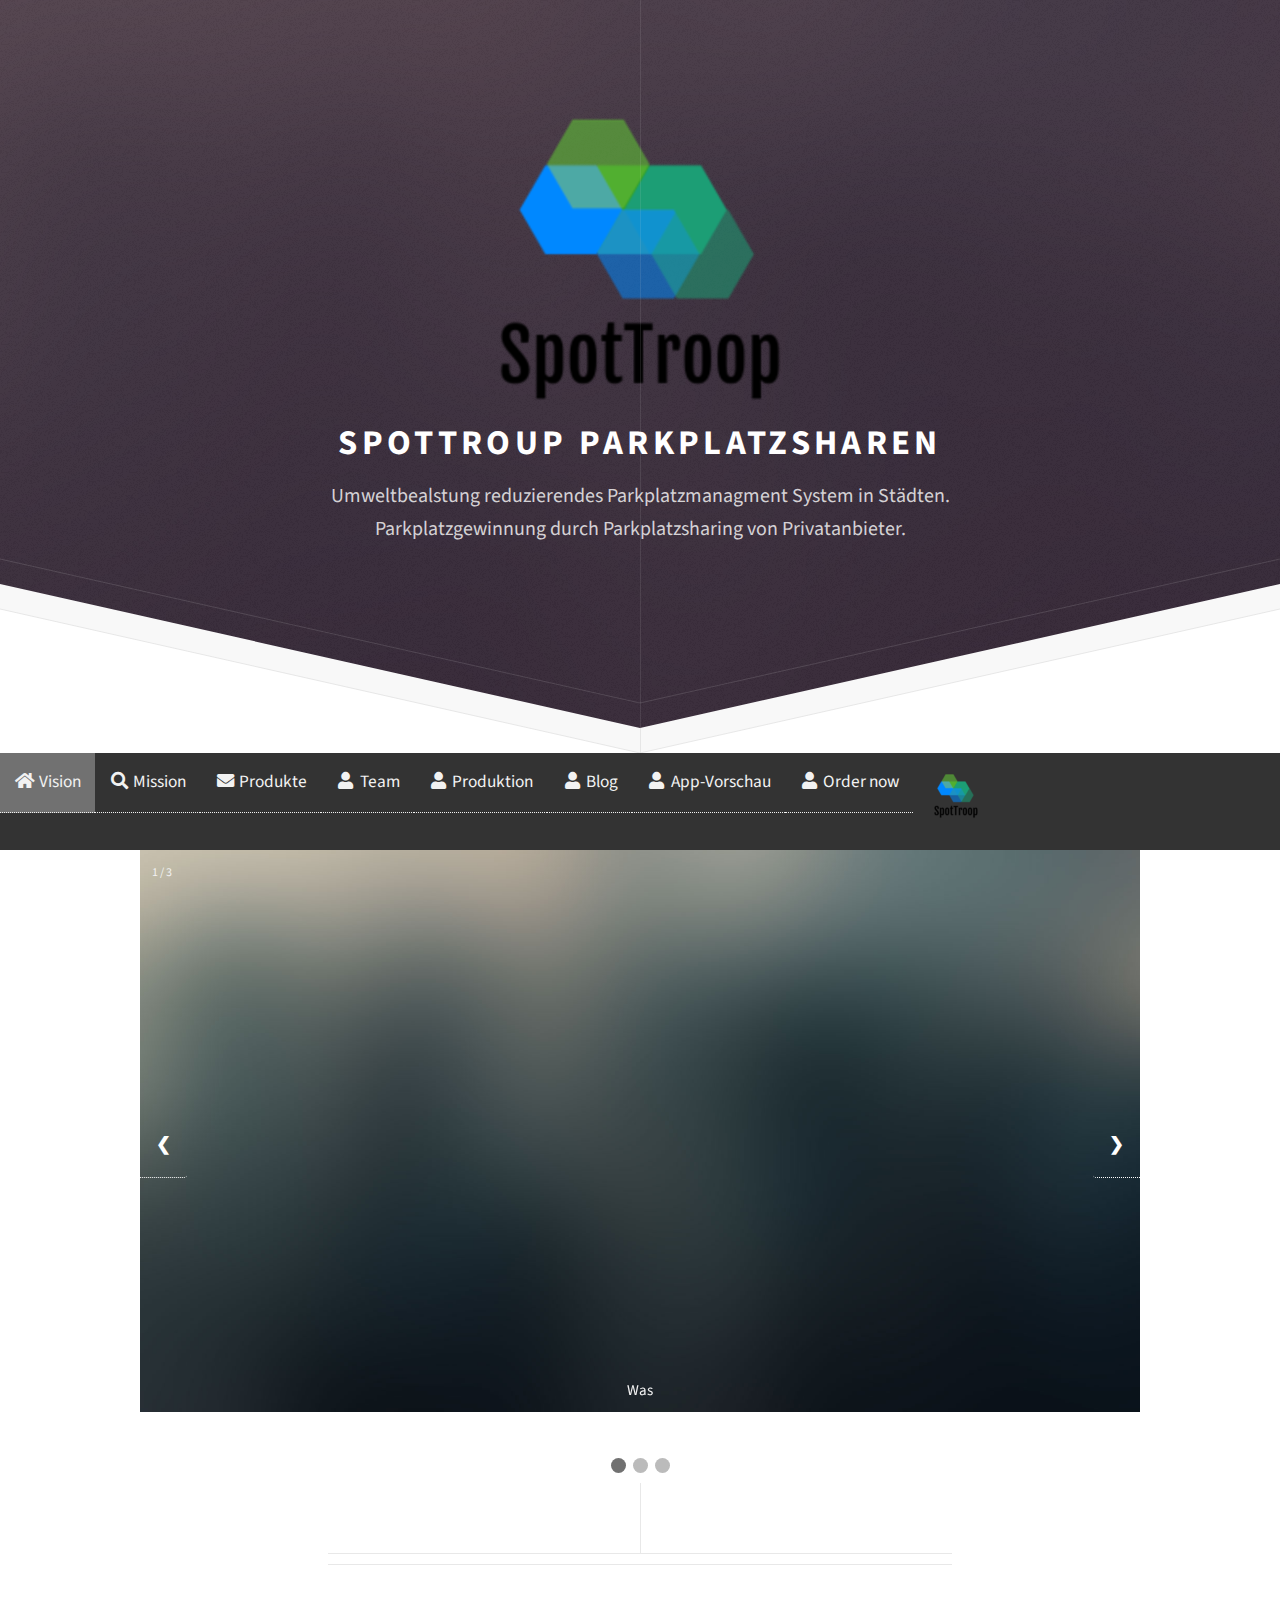
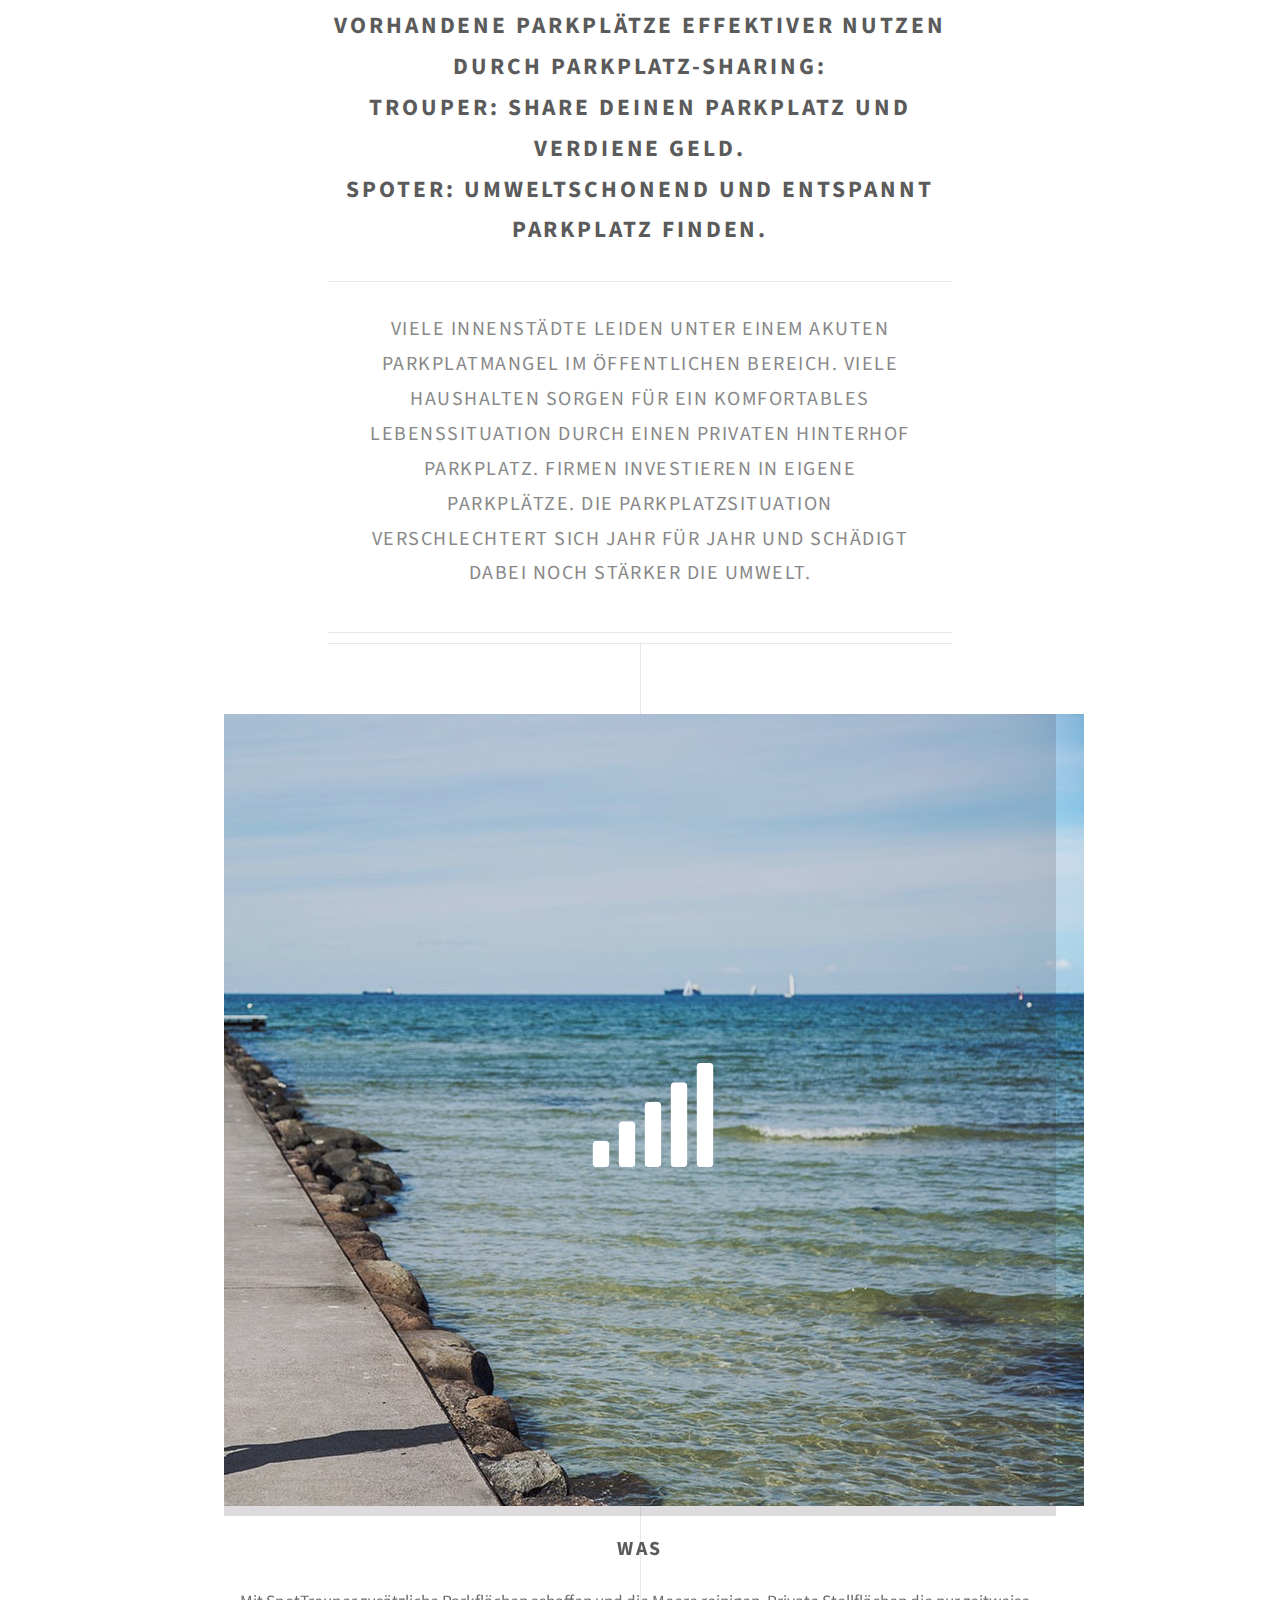
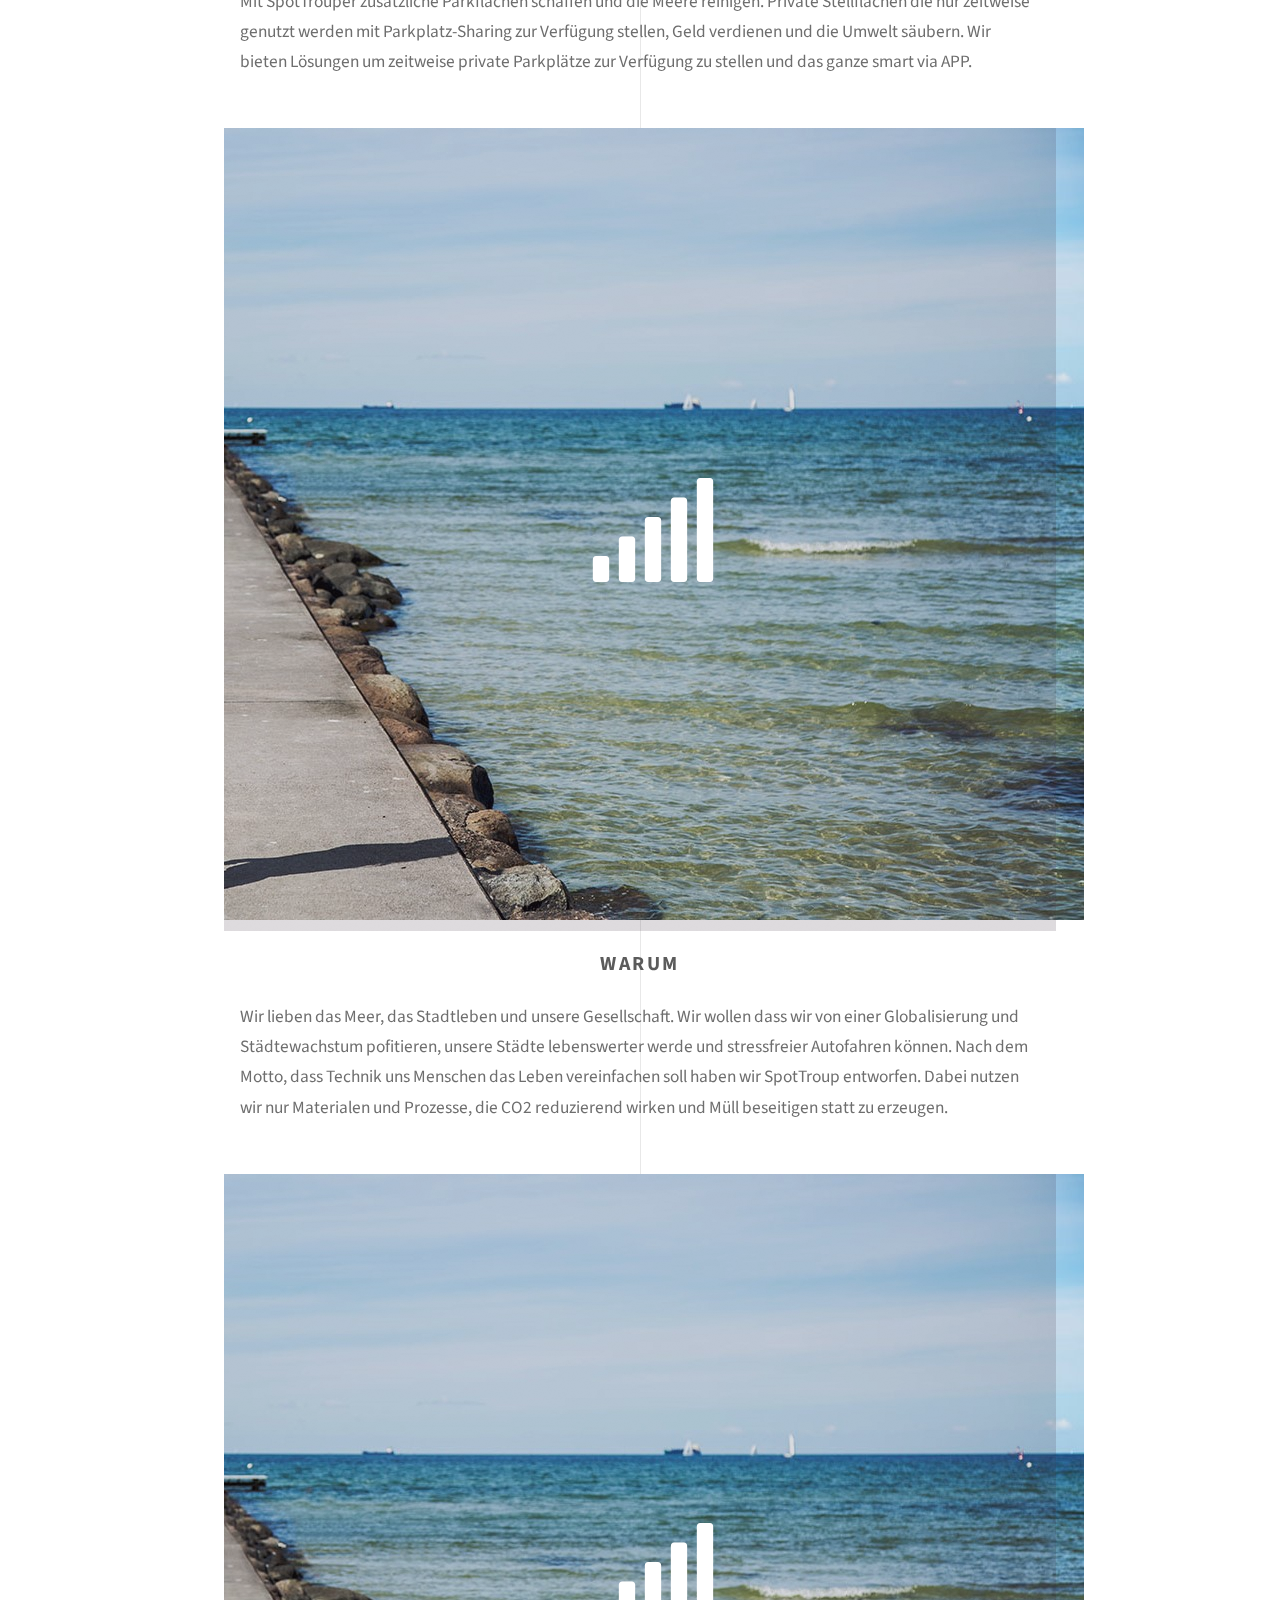
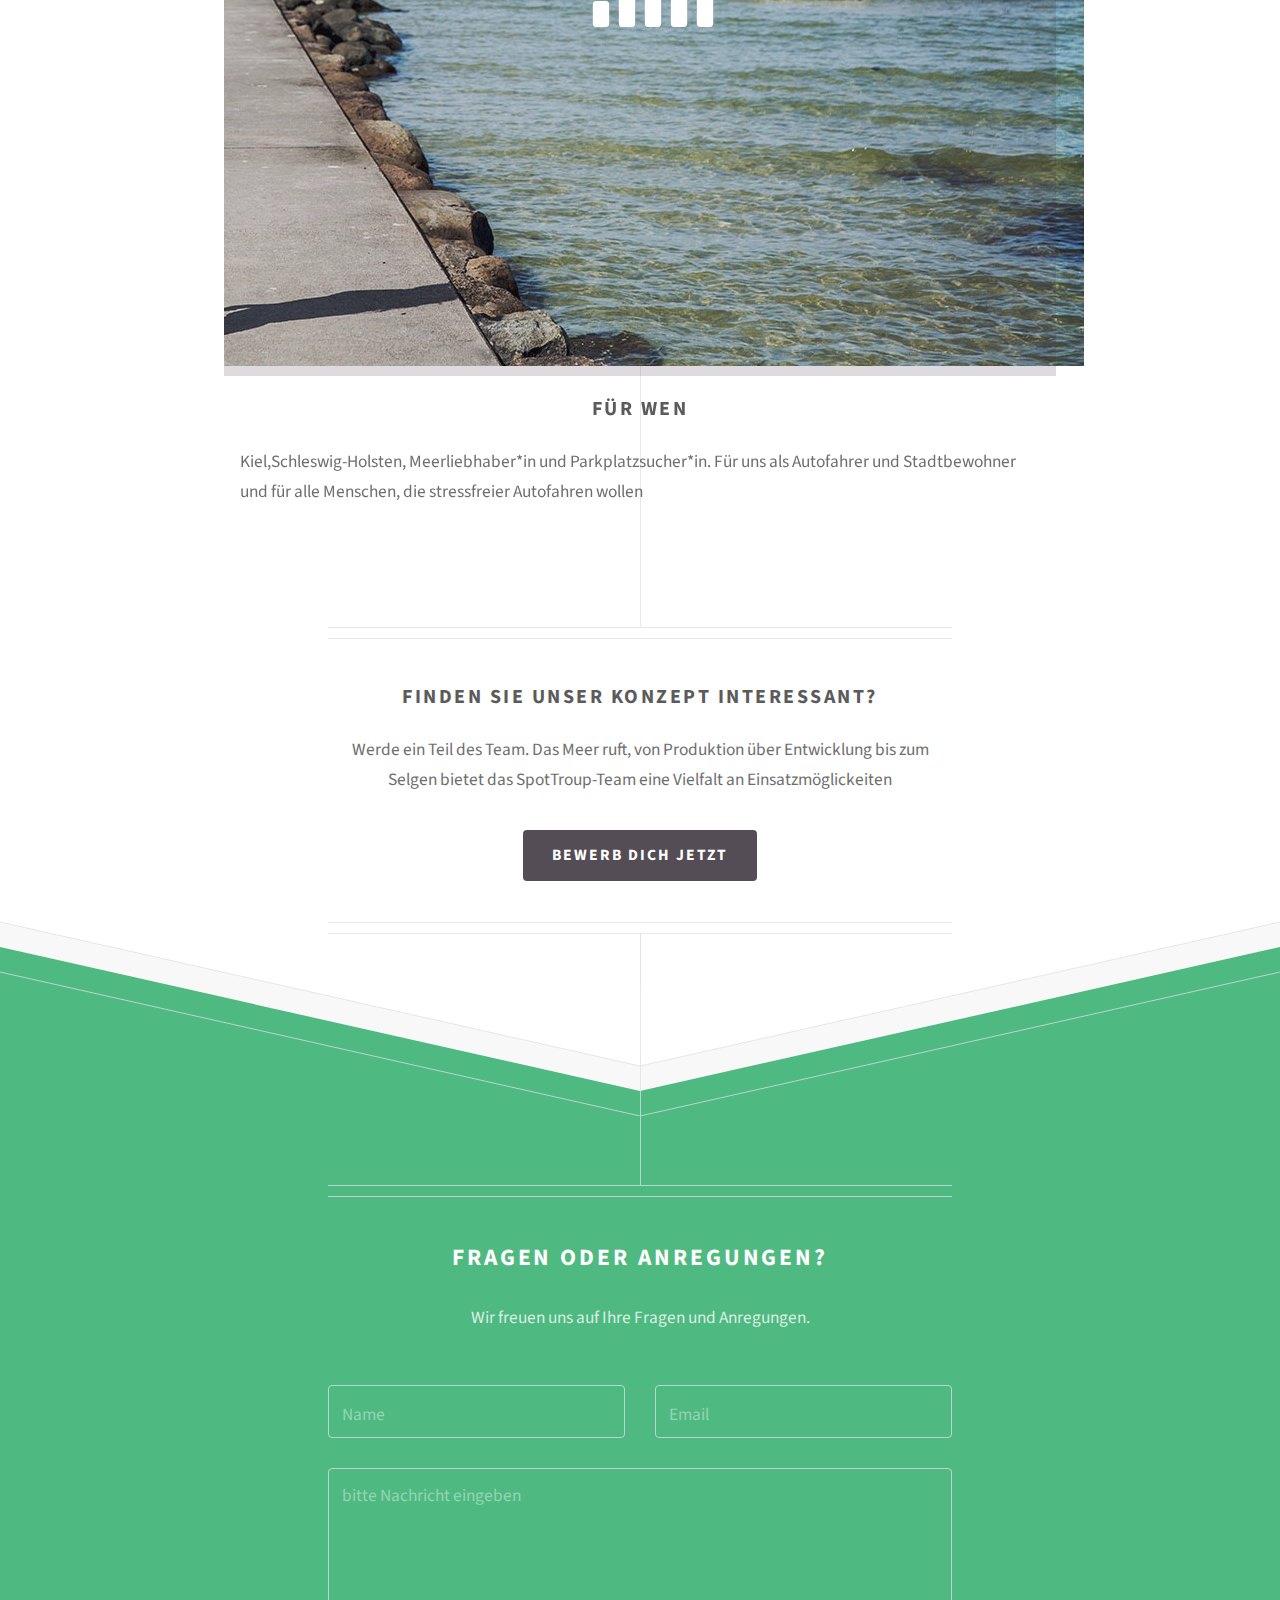
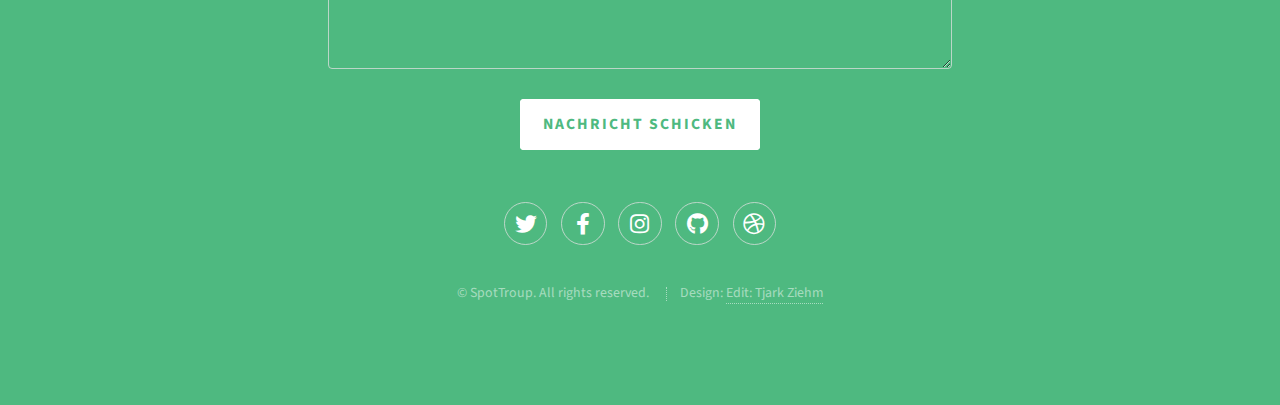
==== index.html @ ae3ee33a "upload" ====
<!doctype html>
<html>

<head>
	<title>SpotTroop</title>
	<meta name="author" content="Tjark Ziehm" />
	<meta name="description" content="Aufgabe Labor" />
	<meta http-equiv="Content-Type" content="text/html; charset=utf-8" />
	<meta name="viewport" content="width=device-width, initial-scale=1, user-scalable=no" />
	<meta http-equiv="X-UA-Compatible" content="ie=edge" />
	<meta name="apple-mobile-web-app-capable" content="yes" />
	<meta name="apple-mobile-web-app-status-bar-style" content="black-translucent" />
	<meta name="apple-mobile-web-app-title" content="Tjark Ziehm" />
	<meta name="theme-color" content="#1c9e75" />
	<link rel="apple-touch-icon" href="/assets/icons/apple-icon-57x57.png" />
	<link rel="apple-touch-icon" href="/assets/icons/apple-icon-60x60.png" />
	<link rel="apple-touch-icon" href="/assets/icons/apple-icon-72x72.png" />
	<link rel="apple-touch-icon" href="/assets/icons/apple-icon-76x76.png" />
	<link rel="apple-touch-icon" href="/assets/icons/apple-icon-114x114.png" />
	<link rel="apple-touch-icon" href="/assets/icons/apple-icon-120x120.png" />
	<link rel="apple-touch-icon" href="/assets/icons/apple-icon-144x144.png" />
	<link rel="apple-touch-icon" href="/assets/icons/apple-icon-152x152.png" />
	<link rel="apple-touch-icon" href="/assets/icons/apple-icon-180x180.png" />
	<link rel="icon" type="image/png" href="/assets/icons/android-icon-192x192.png" />
	<link rel="icon" type="image/png" href="/assets/icons/favicon-32x32.png" />
	<link rel="icon" type="image/png" href="/assets/icons/favicon-96x96.png" />
	<link rel="icon" type="image/png" href="/assets/icons/favicon-16x16.png" />
	<link rel="manifest" href="manifest.json" />
	<link rel="stylesheet" href="/assets/css/main.css" />
	<link rel="stylesheet" href="/assets/css/id.css" />
	<link rel="stylesheet" href="/assets/css/navbar.css" />
	<link rel="stylesheet" href="/assets/css/slideshow.css" />
	<script src="https://unpkg.com/feather-icons" rel="stylesheet" type="text/css"></script>
</head>

<!--
	Directive by HTML5 UP
	html5up.net | @ajlkn
	Free for personal and commercial use under the CCA 3.0 license (html5up.net/license)
-->

<body class="is-preload">

	<!-- Header -->
	<div id="header">
		<span><img src="../assets/icons/ms-icon-310x310.png" alt="SpotTroup Logo" style="vertical-align:bottom" /></span>
		<h1>SpotTroup ParkplatzSharen</h1>
		<p>Umweltbealstung reduzierendes Parkplatzmanagment System in Städten.
			<br />
			Parkplatzgewinnung durch Parkplatzsharing von Privatanbieter.</p>
	</div>

	<!-- Load an icon library -->

	<!-- Menu -->
	<div id="navbar">
		<!-- As a link -->
		<b-navbar variant="faded" type="light">
			<b-navbar-brand href="#"><img id="navbarIcon" src="../assets/icons/android-icon-48x48.png"></b-navbar-brand>
		</b-navbar>
		<a class="active" href="index.html"><i class="fa fa-fw fa-home"></i> Vision</a>
		<a href="/pages/mission.html"><i class="fa fa-fw fa-search"></i> Mission</a>
		<a href="/pages/products.html"><i class="fa fa-fw fa-envelope"></i> Produkte</a>
		<a href="/pages/team.html"><i class="fa fa-fw fa-user"></i> Team</a>
		<a href="/pages/production.html"><i class="fa fa-fw fa-user"></i> Produktion</a>
		<a href="blog.html"><i class="fa fa-fw fa-user"></i> Blog</a>
		<a href="/pages/appPreview.html"><i class="fa fa-fw fa-user"></i> App-Vorschau</a>
		<a href="/pages/shop.html"><i class="fa fa-fw fa-user"></i> Order now</a>
	</div>


	<!-- Slideshow container -->
	<div class="slideshow-container">

		<!-- Full-width images with number and caption text -->
		<div class="mySlides fade">
			<div class="numbertext">1 / 3</div>
			<img src="/images/header.jpg" style="width:100%">
			<div class="text">Was</div>
		</div>

		<div class="mySlides fade">
			<div class="numbertext">2 / 3</div>
			<img src="/images/header2.PNG" style="width:100%">
			<div class="text">Warum</div>
		</div>

		<div class="mySlides fade">
			<div class="numbertext">3 / 3</div>
			<img src="/images/header3.PNG" style="width:100%">
			<div class="text">Für wen</div>
		</div>

		<!-- Next and previous buttons -->
		<a class="prev" onclick="plusSlides(-1)">&#10094;</a>
		<a class="next" onclick="plusSlides(1)">&#10095;</a>
	</div>
	<br>

	<!-- The dots/circles -->
	<div style="text-align:center">
		<span class="dot" onclick="currentSlide(1)"></span>
		<span class="dot" onclick="currentSlide(2)"></span>
		<span class="dot" onclick="currentSlide(3)"></span>
	</div>
	<!-- Main -->
	<div id="main">

		<header class="major container medium">
			<h2>Vorhandene Parkplätze effektiver nutzen durch Parkplatz-Sharing:
				<br />
				Trouper: Share deinen Parkplatz und verdiene Geld.
				<br />
				Spoter: Umweltschonend und entspannt Parkplatz finden.</h2>
			<p>Viele Innenstädte leiden unter einem akuten Parkplatmangel im öffentlichen Bereich.
				Viele Haushalten sorgen für ein komfortables Lebenssituation durch einen Privaten Hinterhof Parkplatz. Firmen
				investieren in eigene Parkplätze.
				Die Parkplatzsituation verschlechtert sich Jahr für Jahr und schädigt dabei noch stärker die Umwelt.
			</p>
			<!--
					<p>Tellus erat mauris ipsum fermentum<br />
					etiam vivamus nunc nibh morbi.</p>
					-->
		</header>

		<div class="box alt container">
			<section class="">

				<!-- 1st Section, Full Width Image -->
				<section class="">
					<a href="" class="image icon solid fa-signal"><img src="images/strand.jpg" alt="" /></a>
				</section>
				<div class="content">
					<h3>Was</h3>
					<p>Mit SpotTrouper zusätzliche Parkflächen schaffen und die Meere reinigen.
						Private Stellflächen die nur zeitweise genutzt werden mit Parkplatz-Sharing zur Verfügung stellen, Geld
						verdienen und die Umwelt säubern.
						Wir bieten Lösungen um zeitweise private Parkplätze zur Verfügung zu stellen und das ganze smart via APP.
					</p>
				</div>
			</section>

			<section class="">
				<!-- 1st Section, Full Width Image -->
				<section class="">
					<a href="" class="image icon solid fa-signal"><img src="images/strand.jpg" alt="" /></a>
				</section>
				<div class="content">
					<h3>Warum</h3>
					<p>Wir lieben das Meer, das Stadtleben und unsere Gesellschaft. Wir wollen dass wir von einer Globalisierung
						und Städtewachstum pofitieren, unsere Städte lebenswerter werde und stressfreier Autofahren können.
						Nach dem Motto, dass Technik uns Menschen das Leben vereinfachen soll haben wir SpotTroup entworfen. Dabei
						nutzen wir nur Materialen und Prozesse, die CO2 reduzierend wirken und Müll beseitigen statt zu erzeugen.
					</p>
				</div>
			</section>

			<section class="">
				<!-- 1st Section, Full Width Image -->
				<section class="">
					<a href="" class="image icon solid fa-signal"><img src="images/strand.jpg" alt="" /></a>
				</section>

				<div class="content">
					<h3>Für wen</h3>
					<p>Kiel,Schleswig-Holsten, Meerliebhaber*in und Parkplatzsucher*in.
						Für uns als Autofahrer und Stadtbewohner und für alle Menschen, die stressfreier Autofahren wollen
					</p>
				</div>
			</section>
		</div>




		<footer class="major container medium">
			<h3>Finden Sie unser Konzept interessant?</h3>
			<p>Werde ein Teil des Team. Das Meer ruft, von Produktion über Entwicklung bis zum Selgen bietet das SpotTroup-Team eine Vielfalt an Einsatzmöglickeiten</p>
			<ul class="actions special">
				<li><a href="#" class="button">Bewerb dich jetzt</a></li>
			</ul>
		</footer>

	</div>

	<!-- Footer -->
	<div id="footer">
		<div class="container medium">

			<header class="major last">
				<h2>Fragen oder Anregungen?</h2>
			</header>

			<p>Wir freuen uns auf Ihre Fragen und Anregungen.</p>

			<form method="post" action="#">
				<div class="row">
					<div class="col-6 col-12-mobilep">
						<input type="text" name="name" placeholder="Name" />
					</div>
					<div class="col-6 col-12-mobilep">
						<input type="email" name="email" placeholder="Email" />
					</div>
					<div class="col-12">
						<textarea name="message" placeholder="bitte Nachricht eingeben" rows="6"></textarea>
					</div>
					<div class="col-12">
						<ul class="actions special">
							<li><input type="submit" value="Nachricht schicken" /></li>
						</ul>
					</div>
				</div>
			</form>

			<ul class="icons">
				<li><a href="#" class="icon brands fa-twitter"><span class="label">Twitter</span></a></li>
				<li><a href="#" class="icon brands fa-facebook-f"><span class="label">Facebook</span></a></li>
				<li><a href="#" class="icon brands fa-instagram"><span class="label">Instagram</span></a></li>
				<li><a href="#" class="icon brands fa-github"><span class="label">Github</span></a></li>
				<li><a href="#" class="icon brands fa-dribbble"><span class="label">Dribbble</span></a></li>
			</ul>

			<ul class="copyright">
				<li>&copy; SpotTroup. All rights reserved.</li>
				<li>Design: <a href="http://html5up.net">Edit: Tjark Ziehm</a></li>
			</ul>

		</div>
	</div>

	<!-- Scripts -->
	<script src="assets/js/jquery.min.js"></script>
	<script src="assets/js/browser.min.js"></script>
	<script src="assets/js/breakpoints.min.js"></script>
	<script src="assets/js/util.js"></script>
	<script src="assets/js/main.js"></script>
	<script src="assets/js/navbar.js"></script>
	<script src="assets/js/slideshow.js"></script>


</body>

</html>
---- assets/css/main.css ----
@import url("fontawesome-all.min.css");
@import url("https://fonts.googleapis.com/css?family=Source+Sans+Pro:300,300italic,400,400italic,600,600italic,700,700italic");

/*
	Directive by HTML5 UP
	html5up.net | @ajlkn
	Free for personal and commercial use under the CCA 3.0 license (html5up.net/license)
*/

html, body, div, span, applet, object,
iframe, h1, h2, h3, h4, h5, h6, p, blockquote,
pre, a, abbr, acronym, address, big, cite,
code, del, dfn, em, img, ins, kbd, q, s, samp,
small, strike, strong, sub, sup, tt, var, b,
u, i, center, dl, dt, dd, ol, ul, li, fieldset,
form, label, legend, table, caption, tbody,
tfoot, thead, tr, th, td, article, aside,
canvas, details, embed, figure, figcaption,
footer, header, hgroup, menu, nav, output, ruby,
section, summary, time, mark, audio, video {
	margin: 0;
	padding: 0;
	border: 0;
	font-size: 100%;
	font: inherit;
	vertical-align: baseline;}

article, aside, details, figcaption, figure,
footer, header, hgroup, menu, nav, section {
	display: block;}

body {
	line-height: 1;
}

ol, ul {
	list-style: none;
}

blockquote, q {
	quotes: none;
}

	blockquote:before, blockquote:after, q:before, q:after {
		content: '';
		content: none;
	}

table {
	border-collapse: collapse;
	border-spacing: 0;
}

body {
	-webkit-text-size-adjust: none;
}

mark {
	background-color: transparent;
	color: inherit;
}

input::-moz-focus-inner {
	border: 0;
	padding: 0;
}

input, select, textarea {
	-moz-appearance: none;
	-webkit-appearance: none;
	-ms-appearance: none;
	appearance: none;
}

/* Basic */

	html {
		box-sizing: border-box;
	}

	*, *:before, *:after {
		box-sizing: inherit;
	}

	html, body {
		height: 100%;
	}

	body {
		background: #ffffff;
	}

		body.is-preload *, body.is-preload *:before, body.is-preload *:after {
			-moz-animation: none !important;
			-webkit-animation: none !important;
			-ms-animation: none !important;
			animation: none !important;
			-moz-transition: none !important;
			-webkit-transition: none !important;
			-ms-transition: none !important;
			transition: none !important;
		}

	body, input, select, textarea {
		color: #6e6e6e;
		font-family: 'Source Sans Pro', sans-serif;
		font-size: 16pt;
		font-weight: 400;
		line-height: 1.75em;
	}

	a {
		-moz-transition: color 0.2s ease-in-out, border-bottom-color 0.2s ease-in-out;
		-webkit-transition: color 0.2s ease-in-out, border-bottom-color 0.2s ease-in-out;
		-ms-transition: color 0.2s ease-in-out, border-bottom-color 0.2s ease-in-out;
		transition: color 0.2s ease-in-out, border-bottom-color 0.2s ease-in-out;
		border-bottom: dotted 1px;
		color: #4eb980;
		text-decoration: none;
	}

		a:hover {
			border-bottom-color: transparent;
		}

	strong, b {
		font-weight: 600;
		color: #5b5b5b;
	}

	em, i {
		font-style: italic;
	}

	p, ul, ol, dl, table, blockquote, form {
		margin: 0 0 2em 0;
	}

	h1, h2, h3, h4, h5, h6 {
		color: #5b5b5b;
		font-weight: 700;
		letter-spacing: 0.125em;
		line-height: 1.75em;
		margin-bottom: 1em;
		text-transform: uppercase;
		text-align: center;
	}

		h1 a, h2 a, h3 a, h4 a, h5 a, h6 a {
			color: inherit;
			text-decoration: none;
		}

	h2 {
		font-size: 1.75em;
	}

	h3 {
		font-size: 1.5em;
	}

	sub {
		font-size: 0.8em;
		position: relative;
		top: 0.5em;
	}

	sup {
		font-size: 0.8em;
		position: relative;
		top: -0.5em;
	}

	hr {
		border: 0;
		border-top: solid 1px rgba(224, 224, 224, 0.75);
		margin-bottom: 1.5em;
		padding: 1.2em;;
	}

	blockquote {
		border-left: solid 0.5em rgba(224, 224, 224, 0.75);
		font-style: italic;
		padding: 1em 0 1em 2em;
	}

/* Container */

.blogSubHeader {
	text-align: justify;
	margin: 20px;
	padding: 20px;
	-ms-flex-align: center;
}

.team {
	color: #474148;
	font-style: normal;
	text-decoration-color: #474148;
}
	.selfPresentation {
		margin: 1.0em;
		padding: 1.0em;
	}
	.container {
		margin: 0 auto;
		max-width: 100%;
		width: 51em;
	}

		.container.medium {
			width: 38.25em;
		}

		@media screen and (max-width: 1280px) {

			.container {
				width: 48em;
			}

				.container.medium {
					width: 36em;
				}

		}

		@media screen and (max-width: 980px) {

			.container {
				width: 95%;
			}

				.container.medium {
					width: 71.25%;
				}

		}

		@media screen and (max-width: 840px) {

			.container {
				width: 95% !important;
			}

		}

		@media screen and (max-width: 736px) {

			.container {
				width: 90% !important;
			}

		}

		@media screen and (max-width: 480px) {

			.container {
				width: 100% !important;
			}

		}

/* Row */

	.row {
		display: flex;
		flex-wrap: wrap;
		box-sizing: border-box;
		align-items: stretch;
	}

		.row > * {
			box-sizing: border-box;
		}

		.row.gtr-uniform > * > :last-child {
			margin-bottom: 0;
		}

		.row.aln-left {
			justify-content: flex-start;
		}

		.row.aln-center {
			justify-content: center;
		}

		.row.aln-right {
			justify-content: flex-end;
		}

		.row.aln-top {
			align-items: flex-start;
		}

		.row.aln-middle {
			align-items: center;
		}

		.row.aln-bottom {
			align-items: flex-end;
		}

		.row > .imp {
			order: -1;
		}

		.row > .col-1 {
			width: 8.33333%;
		}

		.row > .off-1 {
			margin-left: 8.33333%;
		}

		.row > .col-2 {
			width: 16.66667%;
		}

		.row > .off-2 {
			margin-left: 16.66667%;
		}

		.row > .col-3 {
			width: 25%;
		}

		.row > .off-3 {
			margin-left: 25%;
		}

		.row > .col-4 {
			width: 33.33333%;
		}

		.row > .off-4 {
			margin-left: 33.33333%;
		}

		.row > .col-5 {
			width: 41.66667%;
		}

		.row > .off-5 {
			margin-left: 41.66667%;
		}

		.row > .col-6 {
			width: 50%;
		}

		.row > .off-6 {
			margin-left: 50%;
		}

		.row > .col-7 {
			width: 58.33333%;
		}

		.row > .off-7 {
			margin-left: 58.33333%;
		}

		.row > .col-8 {
			width: 66.66667%;
		}

		.row > .off-8 {
			margin-left: 66.66667%;
		}

		.row > .col-9 {
			width: 75%;
		}

		.row > .off-9 {
			margin-left: 75%;
		}

		.row > .col-10 {
			width: 83.33333%;
		}

		.row > .off-10 {
			margin-left: 83.33333%;
		}

		.row > .col-11 {
			width: 91.66667%;
		}

		.row > .off-11 {
			margin-left: 91.66667%;
		}

		.row > .col-12 {
			width: 100%;
		}

		.row > .off-12 {
			margin-left: 100%;
		}

		.row.gtr-0 {
			margin-top: 0px;
			margin-left: 0px;
		}

			.row.gtr-0 > * {
				padding: 0px 0 0 0px;
			}

			.row.gtr-0.gtr-uniform {
				margin-top: 0px;
			}

				.row.gtr-0.gtr-uniform > * {
					padding-top: 0px;
				}

		.row.gtr-25 {
			margin-top: -7.5px;
			margin-left: -7.5px;
		}

			.row.gtr-25 > * {
				padding: 7.5px 0 0 7.5px;
			}

			.row.gtr-25.gtr-uniform {
				margin-top: -7.5px;
			}

				.row.gtr-25.gtr-uniform > * {
					padding-top: 7.5px;
				}

		.row.gtr-50 {
			margin-top: -15px;
			margin-left: -15px;
		}

			.row.gtr-50 > * {
				padding: 15px 0 0 15px;
			}

			.row.gtr-50.gtr-uniform {
				margin-top: -15px;
			}

				.row.gtr-50.gtr-uniform > * {
					padding-top: 15px;
				}

		.row {
			margin-top: -30px;
			margin-left: -30px;
		}

			.row > * {
				padding: 30px 0 0 30px;
			}

			.row.gtr-uniform {
				margin-top: -30px;
			}

				.row.gtr-uniform > * {
					padding-top: 30px;
				}

		.row.gtr-150 {
			margin-top: -45px;
			margin-left: -45px;
		}

			.row.gtr-150 > * {
				padding: 45px 0 0 45px;
			}

			.row.gtr-150.gtr-uniform {
				margin-top: -45px;
			}

				.row.gtr-150.gtr-uniform > * {
					padding-top: 45px;
				}

		.row.gtr-200 {
			margin-top: -60px;
			margin-left: -60px;
		}

			.row.gtr-200 > * {
				padding: 60px 0 0 60px;
			}

			.row.gtr-200.gtr-uniform {
				margin-top: -60px;
			}

				.row.gtr-200.gtr-uniform > * {
					padding-top: 60px;
				}

		@media screen and (max-width: 1680px) {

			.row {
				display: flex;
				flex-wrap: wrap;
				box-sizing: border-box;
				align-items: stretch;
			}

				.row > * {
					box-sizing: border-box;
				}

				.row.gtr-uniform > * > :last-child {
					margin-bottom: 0;
				}

				.row.aln-left {
					justify-content: flex-start;
				}

				.row.aln-center {
					justify-content: center;
				}

				.row.aln-right {
					justify-content: flex-end;
				}

				.row.aln-top {
					align-items: flex-start;
				}

				.row.aln-middle {
					align-items: center;
				}

				.row.aln-bottom {
					align-items: flex-end;
				}

				.row > .imp-wide {
					order: -1;
				}

				.row > .col-1-wide {
					width: 8.33333%;
				}

				.row > .off-1-wide {
					margin-left: 8.33333%;
				}

				.row > .col-2-wide {
					width: 16.66667%;
				}

				.row > .off-2-wide {
					margin-left: 16.66667%;
				}

				.row > .col-3-wide {
					width: 25%;
				}

				.row > .off-3-wide {
					margin-left: 25%;
				}

				.row > .col-4-wide {
					width: 33.33333%;
				}

				.row > .off-4-wide {
					margin-left: 33.33333%;
				}

				.row > .col-5-wide {
					width: 41.66667%;
				}

				.row > .off-5-wide {
					margin-left: 41.66667%;
				}

				.row > .col-6-wide {
					width: 50%;
				}

				.row > .off-6-wide {
					margin-left: 50%;
				}

				.row > .col-7-wide {
					width: 58.33333%;
				}

				.row > .off-7-wide {
					margin-left: 58.33333%;
				}

				.row > .col-8-wide {
					width: 66.66667%;
				}

				.row > .off-8-wide {
					margin-left: 66.66667%;
				}

				.row > .col-9-wide {
					width: 75%;
				}

				.row > .off-9-wide {
					margin-left: 75%;
				}

				.row > .col-10-wide {
					width: 83.33333%;
				}

				.row > .off-10-wide {
					margin-left: 83.33333%;
				}

				.row > .col-11-wide {
					width: 91.66667%;
				}

				.row > .off-11-wide {
					margin-left: 91.66667%;
				}

				.row > .col-12-wide {
					width: 100%;
				}

				.row > .off-12-wide {
					margin-left: 100%;
				}

				.row.gtr-0 {
					margin-top: 0px;
					margin-left: 0px;
				}

					.row.gtr-0 > * {
						padding: 0px 0 0 0px;
					}

					.row.gtr-0.gtr-uniform {
						margin-top: 0px;
					}

						.row.gtr-0.gtr-uniform > * {
							padding-top: 0px;
						}

				.row.gtr-25 {
					margin-top: -7.5px;
					margin-left: -7.5px;
				}

					.row.gtr-25 > * {
						padding: 7.5px 0 0 7.5px;
					}

					.row.gtr-25.gtr-uniform {
						margin-top: -7.5px;
					}

						.row.gtr-25.gtr-uniform > * {
							padding-top: 7.5px;
						}

				.row.gtr-50 {
					margin-top: -15px;
					margin-left: -15px;
				}

					.row.gtr-50 > * {
						padding: 15px 0 0 15px;
					}

					.row.gtr-50.gtr-uniform {
						margin-top: -15px;
					}

						.row.gtr-50.gtr-uniform > * {
							padding-top: 15px;
						}

				.row {
					margin-top: -30px;
					margin-left: -30px;
				}

					.row > * {
						padding: 30px 0 0 30px;
					}

					.row.gtr-uniform {
						margin-top: -30px;
					}

						.row.gtr-uniform > * {
							padding-top: 30px;
						}

				.row.gtr-150 {
					margin-top: -45px;
					margin-left: -45px;
				}

					.row.gtr-150 > * {
						padding: 45px 0 0 45px;
					}

					.row.gtr-150.gtr-uniform {
						margin-top: -45px;
					}

						.row.gtr-150.gtr-uniform > * {
							padding-top: 45px;
						}

				.row.gtr-200 {
					margin-top: -60px;
					margin-left: -60px;
				}

					.row.gtr-200 > * {
						padding: 60px 0 0 60px;
					}

					.row.gtr-200.gtr-uniform {
						margin-top: -60px;
					}

						.row.gtr-200.gtr-uniform > * {
							padding-top: 60px;
						}

		}

		@media screen and (max-width: 1280px) {

			.row {
				display: flex;
				flex-wrap: wrap;
				box-sizing: border-box;
				align-items: stretch;
			}

				.row > * {
					box-sizing: border-box;
				}

				.row.gtr-uniform > * > :last-child {
					margin-bottom: 0;
				}

				.row.aln-left {
					justify-content: flex-start;
				}

				.row.aln-center {
					justify-content: center;
				}

				.row.aln-right {
					justify-content: flex-end;
				}

				.row.aln-top {
					align-items: flex-start;
				}

				.row.aln-middle {
					align-items: center;
				}

				.row.aln-bottom {
					align-items: flex-end;
				}

				.row > .imp-normal {
					order: -1;
				}

				.row > .col-1-normal {
					width: 8.33333%;
				}

				.row > .off-1-normal {
					margin-left: 8.33333%;
				}

				.row > .col-2-normal {
					width: 16.66667%;
				}

				.row > .off-2-normal {
					margin-left: 16.66667%;
				}

				.row > .col-3-normal {
					width: 25%;
				}

				.row > .off-3-normal {
					margin-left: 25%;
				}

				.row > .col-4-normal {
					width: 33.33333%;
				}

				.row > .off-4-normal {
					margin-left: 33.33333%;
				}

				.row > .col-5-normal {
					width: 41.66667%;
				}

				.row > .off-5-normal {
					margin-left: 41.66667%;
				}

				.row > .col-6-normal {
					width: 50%;
				}

				.row > .off-6-normal {
					margin-left: 50%;
				}

				.row > .col-7-normal {
					width: 58.33333%;
				}

				.row > .off-7-normal {
					margin-left: 58.33333%;
				}

				.row > .col-8-normal {
					width: 66.66667%;
				}

				.row > .off-8-normal {
					margin-left: 66.66667%;
				}

				.row > .col-9-normal {
					width: 75%;
				}

				.row > .off-9-normal {
					margin-left: 75%;
				}

				.row > .col-10-normal {
					width: 83.33333%;
				}

				.row > .off-10-normal {
					margin-left: 83.33333%;
				}

				.row > .col-11-normal {
					width: 91.66667%;
				}

				.row > .off-11-normal {
					margin-left: 91.66667%;
				}

				.row > .col-12-normal {
					width: 100%;
				}

				.row > .off-12-normal {
					margin-left: 100%;
				}

				.row.gtr-0 {
					margin-top: 0px;
					margin-left: 0px;
				}

					.row.gtr-0 > * {
						padding: 0px 0 0 0px;
					}

					.row.gtr-0.gtr-uniform {
						margin-top: 0px;
					}

						.row.gtr-0.gtr-uniform > * {
							padding-top: 0px;
						}

				.row.gtr-25 {
					margin-top: -7.5px;
					margin-left: -7.5px;
				}

					.row.gtr-25 > * {
						padding: 7.5px 0 0 7.5px;
					}

					.row.gtr-25.gtr-uniform {
						margin-top: -7.5px;
					}

						.row.gtr-25.gtr-uniform > * {
							padding-top: 7.5px;
						}

				.row.gtr-50 {
					margin-top: -15px;
					margin-left: -15px;
				}

					.row.gtr-50 > * {
						padding: 15px 0 0 15px;
					}

					.row.gtr-50.gtr-uniform {
						margin-top: -15px;
					}

						.row.gtr-50.gtr-uniform > * {
							padding-top: 15px;
						}

				.row {
					margin-top: -30px;
					margin-left: -30px;
				}

					.row > * {
						padding: 30px 0 0 30px;
					}

					.row.gtr-uniform {
						margin-top: -30px;
					}

						.row.gtr-uniform > * {
							padding-top: 30px;
						}

				.row.gtr-150 {
					margin-top: -45px;
					margin-left: -45px;
				}

					.row.gtr-150 > * {
						padding: 45px 0 0 45px;
					}

					.row.gtr-150.gtr-uniform {
						margin-top: -45px;
					}

						.row.gtr-150.gtr-uniform > * {
							padding-top: 45px;
						}

				.row.gtr-200 {
					margin-top: -60px;
					margin-left: -60px;
				}

					.row.gtr-200 > * {
						padding: 60px 0 0 60px;
					}

					.row.gtr-200.gtr-uniform {
						margin-top: -60px;
					}

						.row.gtr-200.gtr-uniform > * {
							padding-top: 60px;
						}

		}

		@media screen and (max-width: 980px) {

			.row {
				display: flex;
				flex-wrap: wrap;
				box-sizing: border-box;
				align-items: stretch;
			}

				.row > * {
					box-sizing: border-box;
				}

				.row.gtr-uniform > * > :last-child {
					margin-bottom: 0;
				}

				.row.aln-left {
					justify-content: flex-start;
				}

				.row.aln-center {
					justify-content: center;
				}

				.row.aln-right {
					justify-content: flex-end;
				}

				.row.aln-top {
					align-items: flex-start;
				}

				.row.aln-middle {
					align-items: center;
				}

				.row.aln-bottom {
					align-items: flex-end;
				}

				.row > .imp-narrow {
					order: -1;
				}

				.row > .col-1-narrow {
					width: 8.33333%;
				}

				.row > .off-1-narrow {
					margin-left: 8.33333%;
				}

				.row > .col-2-narrow {
					width: 16.66667%;
				}

				.row > .off-2-narrow {
					margin-left: 16.66667%;
				}

				.row > .col-3-narrow {
					width: 25%;
				}

				.row > .off-3-narrow {
					margin-left: 25%;
				}

				.row > .col-4-narrow {
					width: 33.33333%;
				}

				.row > .off-4-narrow {
					margin-left: 33.33333%;
				}

				.row > .col-5-narrow {
					width: 41.66667%;
				}

				.row > .off-5-narrow {
					margin-left: 41.66667%;
				}

				.row > .col-6-narrow {
					width: 50%;
				}

				.row > .off-6-narrow {
					margin-left: 50%;
				}

				.row > .col-7-narrow {
					width: 58.33333%;
				}

				.row > .off-7-narrow {
					margin-left: 58.33333%;
				}

				.row > .col-8-narrow {
					width: 66.66667%;
				}

				.row > .off-8-narrow {
					margin-left: 66.66667%;
				}

				.row > .col-9-narrow {
					width: 75%;
				}

				.row > .off-9-narrow {
					margin-left: 75%;
				}

				.row > .col-10-narrow {
					width: 83.33333%;
				}

				.row > .off-10-narrow {
					margin-left: 83.33333%;
				}

				.row > .col-11-narrow {
					width: 91.66667%;
				}

				.row > .off-11-narrow {
					margin-left: 91.66667%;
				}

				.row > .col-12-narrow {
					width: 100%;
				}

				.row > .off-12-narrow {
					margin-left: 100%;
				}

				.row.gtr-0 {
					margin-top: 0px;
					margin-left: 0px;
				}

					.row.gtr-0 > * {
						padding: 0px 0 0 0px;
					}

					.row.gtr-0.gtr-uniform {
						margin-top: 0px;
					}

						.row.gtr-0.gtr-uniform > * {
							padding-top: 0px;
						}

				.row.gtr-25 {
					margin-top: -7.5px;
					margin-left: -7.5px;
				}

					.row.gtr-25 > * {
						padding: 7.5px 0 0 7.5px;
					}

					.row.gtr-25.gtr-uniform {
						margin-top: -7.5px;
					}

						.row.gtr-25.gtr-uniform > * {
							padding-top: 7.5px;
						}

				.row.gtr-50 {
					margin-top: -15px;
					margin-left: -15px;
				}

					.row.gtr-50 > * {
						padding: 15px 0 0 15px;
					}

					.row.gtr-50.gtr-uniform {
						margin-top: -15px;
					}

						.row.gtr-50.gtr-uniform > * {
							padding-top: 15px;
						}

				.row {
					margin-top: -30px;
					margin-left: -30px;
				}

					.row > * {
						padding: 30px 0 0 30px;
					}

					.row.gtr-uniform {
						margin-top: -30px;
					}

						.row.gtr-uniform > * {
							padding-top: 30px;
						}

				.row.gtr-150 {
					margin-top: -45px;
					margin-left: -45px;
				}

					.row.gtr-150 > * {
						padding: 45px 0 0 45px;
					}

					.row.gtr-150.gtr-uniform {
						margin-top: -45px;
					}

						.row.gtr-150.gtr-uniform > * {
							padding-top: 45px;
						}

				.row.gtr-200 {
					margin-top: -60px;
					margin-left: -60px;
				}

					.row.gtr-200 > * {
						padding: 60px 0 0 60px;
					}

					.row.gtr-200.gtr-uniform {
						margin-top: -60px;
					}

						.row.gtr-200.gtr-uniform > * {
							padding-top: 60px;
						}

		}

		@media screen and (max-width: 840px) {

			.row {
				display: flex;
				flex-wrap: wrap;
				box-sizing: border-box;
				align-items: stretch;
			}

				.row > * {
					box-sizing: border-box;
				}

				.row.gtr-uniform > * > :last-child {
					margin-bottom: 0;
				}

				.row.aln-left {
					justify-content: flex-start;
				}

				.row.aln-center {
					justify-content: center;
				}

				.row.aln-right {
					justify-content: flex-end;
				}

				.row.aln-top {
					align-items: flex-start;
				}

				.row.aln-middle {
					align-items: center;
				}

				.row.aln-bottom {
					align-items: flex-end;
				}

				.row > .imp-narrower {
					order: -1;
				}

				.row > .col-1-narrower {
					width: 8.33333%;
				}

				.row > .off-1-narrower {
					margin-left: 8.33333%;
				}

				.row > .col-2-narrower {
					width: 16.66667%;
				}

				.row > .off-2-narrower {
					margin-left: 16.66667%;
				}

				.row > .col-3-narrower {
					width: 25%;
				}

				.row > .off-3-narrower {
					margin-left: 25%;
				}

				.row > .col-4-narrower {
					width: 33.33333%;
				}

				.row > .off-4-narrower {
					margin-left: 33.33333%;
				}

				.row > .col-5-narrower {
					width: 41.66667%;
				}

				.row > .off-5-narrower {
					margin-left: 41.66667%;
				}

				.row > .col-6-narrower {
					width: 50%;
				}

				.row > .off-6-narrower {
					margin-left: 50%;
				}

				.row > .col-7-narrower {
					width: 58.33333%;
				}

				.row > .off-7-narrower {
					margin-left: 58.33333%;
				}

				.row > .col-8-narrower {
					width: 66.66667%;
				}

				.row > .off-8-narrower {
					margin-left: 66.66667%;
				}

				.row > .col-9-narrower {
					width: 75%;
				}

				.row > .off-9-narrower {
					margin-left: 75%;
				}

				.row > .col-10-narrower {
					width: 83.33333%;
				}

				.row > .off-10-narrower {
					margin-left: 83.33333%;
				}

				.row > .col-11-narrower {
					width: 91.66667%;
				}

				.row > .off-11-narrower {
					margin-left: 91.66667%;
				}

				.row > .col-12-narrower {
					width: 100%;
				}

				.row > .off-12-narrower {
					margin-left: 100%;
				}

				.row.gtr-0 {
					margin-top: 0px;
					margin-left: 0px;
				}

					.row.gtr-0 > * {
						padding: 0px 0 0 0px;
					}

					.row.gtr-0.gtr-uniform {
						margin-top: 0px;
					}

						.row.gtr-0.gtr-uniform > * {
							padding-top: 0px;
						}

				.row.gtr-25 {
					margin-top: -5px;
					margin-left: -5px;
				}

					.row.gtr-25 > * {
						padding: 5px 0 0 5px;
					}

					.row.gtr-25.gtr-uniform {
						margin-top: -5px;
					}

						.row.gtr-25.gtr-uniform > * {
							padding-top: 5px;
						}

				.row.gtr-50 {
					margin-top: -10px;
					margin-left: -10px;
				}

					.row.gtr-50 > * {
						padding: 10px 0 0 10px;
					}

					.row.gtr-50.gtr-uniform {
						margin-top: -10px;
					}

						.row.gtr-50.gtr-uniform > * {
							padding-top: 10px;
						}

				.row {
					margin-top: -20px;
					margin-left: -20px;
				}

					.row > * {
						padding: 20px 0 0 20px;
					}

					.row.gtr-uniform {
						margin-top: -20px;
					}

						.row.gtr-uniform > * {
							padding-top: 20px;
						}

				.row.gtr-150 {
					margin-top: -30px;
					margin-left: -30px;
				}

					.row.gtr-150 > * {
						padding: 30px 0 0 30px;
					}

					.row.gtr-150.gtr-uniform {
						margin-top: -30px;
					}

						.row.gtr-150.gtr-uniform > * {
							padding-top: 30px;
						}

				.row.gtr-200 {
					margin-top: -40px;
					margin-left: -40px;
				}

					.row.gtr-200 > * {
						padding: 40px 0 0 40px;
					}

					.row.gtr-200.gtr-uniform {
						margin-top: -40px;
					}

						.row.gtr-200.gtr-uniform > * {
							padding-top: 40px;
						}

		}

		@media screen and (max-width: 736px) {

			.row {
				display: flex;
				flex-wrap: wrap;
				box-sizing: border-box;
				align-items: stretch;
			}

				.row > * {
					box-sizing: border-box;
				}

				.row.gtr-uniform > * > :last-child {
					margin-bottom: 0;
				}

				.row.aln-left {
					justify-content: flex-start;
				}

				.row.aln-center {
					justify-content: center;
				}

				.row.aln-right {
					justify-content: flex-end;
				}

				.row.aln-top {
					align-items: flex-start;
				}

				.row.aln-middle {
					align-items: center;
				}

				.row.aln-bottom {
					align-items: flex-end;
				}

				.row > .imp-mobile {
					order: -1;
				}

				.row > .col-1-mobile {
					width: 8.33333%;
				}

				.row > .off-1-mobile {
					margin-left: 8.33333%;
				}

				.row > .col-2-mobile {
					width: 16.66667%;
				}

				.row > .off-2-mobile {
					margin-left: 16.66667%;
				}

				.row > .col-3-mobile {
					width: 25%;
				}

				.row > .off-3-mobile {
					margin-left: 25%;
				}

				.row > .col-4-mobile {
					width: 33.33333%;
				}

				.row > .off-4-mobile {
					margin-left: 33.33333%;
				}

				.row > .col-5-mobile {
					width: 41.66667%;
				}

				.row > .off-5-mobile {
					margin-left: 41.66667%;
				}

				.row > .col-6-mobile {
					width: 50%;
				}

				.row > .off-6-mobile {
					margin-left: 50%;
				}

				.row > .col-7-mobile {
					width: 58.33333%;
				}

				.row > .off-7-mobile {
					margin-left: 58.33333%;
				}

				.row > .col-8-mobile {
					width: 66.66667%;
				}

				.row > .off-8-mobile {
					margin-left: 66.66667%;
				}

				.row > .col-9-mobile {
					width: 75%;
				}

				.row > .off-9-mobile {
					margin-left: 75%;
				}

				.row > .col-10-mobile {
					width: 83.33333%;
				}

				.row > .off-10-mobile {
					margin-left: 83.33333%;
				}

				.row > .col-11-mobile {
					width: 91.66667%;
				}

				.row > .off-11-mobile {
					margin-left: 91.66667%;
				}

				.row > .col-12-mobile {
					width: 100%;
				}

				.row > .off-12-mobile {
					margin-left: 100%;
				}

				.row.gtr-0 {
					margin-top: 0px;
					margin-left: 0px;
				}

					.row.gtr-0 > * {
						padding: 0px 0 0 0px;
					}

					.row.gtr-0.gtr-uniform {
						margin-top: 0px;
					}

						.row.gtr-0.gtr-uniform > * {
							padding-top: 0px;
						}

				.row.gtr-25 {
					margin-top: -57.5px;
					margin-left: -5px;
				}

					.row.gtr-25 > * {
						padding: 57.5px 0 0 5px;
					}

					.row.gtr-25.gtr-uniform {
						margin-top: -5px;
					}

						.row.gtr-25.gtr-uniform > * {
							padding-top: 5px;
						}

				.row.gtr-50 {
					margin-top: -115px;
					margin-left: -10px;
				}

					.row.gtr-50 > * {
						padding: 115px 0 0 10px;
					}

					.row.gtr-50.gtr-uniform {
						margin-top: -10px;
					}

						.row.gtr-50.gtr-uniform > * {
							padding-top: 10px;
						}

				.row {
					margin-top: -230px;
					margin-left: -20px;
				}

					.row > * {
						padding: 230px 0 0 20px;
					}

					.row.gtr-uniform {
						margin-top: -20px;
					}

						.row.gtr-uniform > * {
							padding-top: 20px;
						}

				.row.gtr-150 {
					margin-top: -345px;
					margin-left: -30px;
				}

					.row.gtr-150 > * {
						padding: 345px 0 0 30px;
					}

					.row.gtr-150.gtr-uniform {
						margin-top: -30px;
					}

						.row.gtr-150.gtr-uniform > * {
							padding-top: 30px;
						}

				.row.gtr-200 {
					margin-top: -460px;
					margin-left: -40px;
				}

					.row.gtr-200 > * {
						padding: 460px 0 0 40px;
					}

					.row.gtr-200.gtr-uniform {
						margin-top: -40px;
					}

						.row.gtr-200.gtr-uniform > * {
							padding-top: 40px;
						}

		}

		@media screen and (max-width: 480px) {

			.row {
				display: flex;
				flex-wrap: wrap;
				box-sizing: border-box;
				align-items: stretch;
			}

				.row > * {
					box-sizing: border-box;
				}

				.row.gtr-uniform > * > :last-child {
					margin-bottom: 0;
				}

				.row.aln-left {
					justify-content: flex-start;
				}

				.row.aln-center {
					justify-content: center;
				}

				.row.aln-right {
					justify-content: flex-end;
				}

				.row.aln-top {
					align-items: flex-start;
				}

				.row.aln-middle {
					align-items: center;
				}

				.row.aln-bottom {
					align-items: flex-end;
				}

				.row > .imp-mobilep {
					order: -1;
				}

				.row > .col-1-mobilep {
					width: 8.33333%;
				}

				.row > .off-1-mobilep {
					margin-left: 8.33333%;
				}

				.row > .col-2-mobilep {
					width: 16.66667%;
				}

				.row > .off-2-mobilep {
					margin-left: 16.66667%;
				}

				.row > .col-3-mobilep {
					width: 25%;
				}

				.row > .off-3-mobilep {
					margin-left: 25%;
				}

				.row > .col-4-mobilep {
					width: 33.33333%;
				}

				.row > .off-4-mobilep {
					margin-left: 33.33333%;
				}

				.row > .col-5-mobilep {
					width: 41.66667%;
				}

				.row > .off-5-mobilep {
					margin-left: 41.66667%;
				}

				.row > .col-6-mobilep {
					width: 50%;
				}

				.row > .off-6-mobilep {
					margin-left: 50%;
				}

				.row > .col-7-mobilep {
					width: 58.33333%;
				}

				.row > .off-7-mobilep {
					margin-left: 58.33333%;
				}

				.row > .col-8-mobilep {
					width: 66.66667%;
				}

				.row > .off-8-mobilep {
					margin-left: 66.66667%;
				}

				.row > .col-9-mobilep {
					width: 75%;
				}

				.row > .off-9-mobilep {
					margin-left: 75%;
				}

				.row > .col-10-mobilep {
					width: 83.33333%;
				}

				.row > .off-10-mobilep {
					margin-left: 83.33333%;
				}

				.row > .col-11-mobilep {
					width: 91.66667%;
				}

				.row > .off-11-mobilep {
					margin-left: 91.66667%;
				}

				.row > .col-12-mobilep {
					width: 100%;
				}

				.row > .off-12-mobilep {
					margin-left: 100%;
				}

				.row.gtr-0 {
					margin-top: 0px;
					margin-left: 0px;
				}

					.row.gtr-0 > * {
						padding: 0px 0 0 0px;
					}

					.row.gtr-0.gtr-uniform {
						margin-top: 0px;
					}

						.row.gtr-0.gtr-uniform > * {
							padding-top: 0px;
						}

				.row.gtr-25 {
					margin-top: -5px;
					margin-left: -5px;
				}

					.row.gtr-25 > * {
						padding: 5px 0 0 5px;
					}

					.row.gtr-25.gtr-uniform {
						margin-top: -5px;
					}

						.row.gtr-25.gtr-uniform > * {
							padding-top: 5px;
						}

				.row.gtr-50 {
					margin-top: -10px;
					margin-left: -10px;
				}

					.row.gtr-50 > * {
						padding: 10px 0 0 10px;
					}

					.row.gtr-50.gtr-uniform {
						margin-top: -10px;
					}

						.row.gtr-50.gtr-uniform > * {
							padding-top: 10px;
						}

				.row {
					margin-top: -20px;
					margin-left: -20px;
				}

					.row > * {
						padding: 20px 0 0 20px;
					}

					.row.gtr-uniform {
						margin-top: -20px;
					}

						.row.gtr-uniform > * {
							padding-top: 20px;
						}

				.row.gtr-150 {
					margin-top: -30px;
					margin-left: -30px;
				}

					.row.gtr-150 > * {
						padding: 30px 0 0 30px;
					}

					.row.gtr-150.gtr-uniform {
						margin-top: -30px;
					}

						.row.gtr-150.gtr-uniform > * {
							padding-top: 30px;
						}

				.row.gtr-200 {
					margin-top: -40px;
					margin-left: -40px;
				}

					.row.gtr-200 > * {
						padding: 40px 0 0 40px;
					}

					.row.gtr-200.gtr-uniform {
						margin-top: -40px;
					}

						.row.gtr-200.gtr-uniform > * {
							padding-top: 40px;
						}

		}

/* Section/Article */

	section.special, article.special {
		text-align: center;
	}

	header {
		text-align: center;
	}

		header p {
			position: relative;
			top: -1em;
			color: #888888;
			text-transform: uppercase;
			letter-spacing: 0.075em;
		}

		header.major {
			border-bottom-width: 1px;
			border-color: rgba(224, 224, 224, 0.75);
			border-style: solid;
			border-top-width: 1px;
			margin-bottom: 6em;
			padding: 4em 0;
			position: relative;
		}

			header.major:before, header.major:after {
				background: rgba(224, 224, 224, 0.75);
				content: '';
				display: block;
				height: 1px;
				left: 0;
				position: absolute;
				width: 100%;
			}

			header.major:before {
				top: 10px;
			}

			header.major:after {
				bottom: 10px;
			}

			header.major h2 {
				margin: 0;
			}

			header.major p {
				top: 0;
				margin: 1.5em 0 0 0;
				padding: 1.5em 1.5em 0 1.5em;
				font-size: 1.5em;
				line-height: 1.75em;
				border-top: solid 1px rgba(224, 224, 224, 0.75);
				display: inline-block;
			}

			header.major.last {
				border-bottom: 0;
				margin-bottom: 0;
				padding-bottom: 0;
			}

				header.major.last:after {
					display: none;
				}

				header.major.last h2 {
					margin-bottom: 1em;
				}

	footer {
		text-align: center;
	}

		footer.major {
			border-bottom-width: 1px;
			border-color: rgba(224, 224, 224, 0.75);
			border-style: solid;
			border-top-width: 1px;
			margin-top: 6em;
			padding: 4em 0;
			position: relative;
		}

			footer.major:before, footer.major:after {
				background: rgba(224, 224, 224, 0.75);
				content: '';
				display: block;
				height: 1px;
				left: 0;
				position: absolute;
				width: 100%;
			}

			footer.major:before {
				top: 10px;
			}

			footer.major:after {
				bottom: 10px;
			}

/* Form */

	label {
		display: block;
		color: #5b5b5b;
		font-size: 0.8em;
		font-weight: 700;
		letter-spacing: 0.125em;
		line-height: 1.75em;
		text-transform: uppercase;
		margin: 0 0 0.5em 0;
	}

	input[type="text"],
	input[type="password"],
	input[type="email"],
	select,
	textarea {
		-moz-appearance: none;
		-webkit-appearance: none;
		-ms-appearance: none;
		appearance: none;
		-moz-transition: background-color 0.2s ease-in-out;
		-webkit-transition: background-color 0.2s ease-in-out;
		-ms-transition: background-color 0.2s ease-in-out;
		transition: background-color 0.2s ease-in-out;
		background: none;
		border-radius: 4px;
		border: 0;
		border: solid 1px rgba(224, 224, 224, 0.75);
		color: inherit;
		display: block;
		outline: 0;
		padding: 0.75em;
		text-decoration: none;
		width: 100%;
		opacity: 1;
	}

		input[type="text"]:focus,
		input[type="password"]:focus,
		input[type="email"]:focus,
		select:focus,
		textarea:focus {
			background: rgba(224, 224, 224, 0.15);
			border-color: #4eb980;
		}

	input[type="text"],
	input[type="password"],
	input[type="email"],
	select {
		line-height: 1em;
	}

	select {
		background-image: url("data:image/svg+xml;charset=utf8,%3Csvg xmlns='http://www.w3.org/2000/svg' width='40' height='40' preserveAspectRatio='none' viewBox='0 0 40 40'%3E%3Cpath d='M9.4,12.3l10.4,10.4l10.4-10.4c0.2-0.2,0.5-0.4,0.9-0.4c0.3,0,0.6,0.1,0.9,0.4l3.3,3.3c0.2,0.2,0.4,0.5,0.4,0.9 c0,0.4-0.1,0.6-0.4,0.9L20.7,31.9c-0.2,0.2-0.5,0.4-0.9,0.4c-0.3,0-0.6-0.1-0.9-0.4L4.3,17.3c-0.2-0.2-0.4-0.5-0.4-0.9 c0-0.4,0.1-0.6,0.4-0.9l3.3-3.3c0.2-0.2,0.5-0.4,0.9-0.4S9.1,12.1,9.4,12.3z' fill='rgba(224, 224, 224, 0.75)' /%3E%3C/svg%3E");
		background-size: 1.25em;
		background-repeat: no-repeat;
		background-position: calc(100% - 1em) center;
		padding-right: 1.5em;
		text-overflow: ellipsis;
	}

		select option {
			color: #5b5b5b;
			background: #ffffff;
		}

		select:focus::-ms-value {
			background-color: transparent;
		}

		select::-ms-expand {
			display: none;
		}

	textarea {
		padding: 0.5em 0.75em;
	}

	::-webkit-input-placeholder {
		color: inherit;
		opacity: 0.5;
		position: relative;
		top: 3px;
	}

	:-moz-placeholder {
		color: inherit;
		opacity: 0.5;
	}

	::-moz-placeholder {
		color: inherit;
		opacity: 0.5;
	}

	:-ms-input-placeholder {
		color: inherit;
		opacity: 0.5;
	}

/* Image */

	.image {
		border: 0;
		display: inline-block;
		position: relative;
		display: block;
	}

		.image:after {
			-moz-transition: opacity 0.25s ease-in-out;
			-webkit-transition: opacity 0.25s ease-in-out;
			-ms-transition: opacity 0.25s ease-in-out;
			transition: opacity 0.25s ease-in-out;
			background-image: url("images/overlay.png");
			content: '';
			display: block;
			height: 100%;
			left: 0;
			opacity: 0.2;
			position: absolute;
			top: 0;
			width: 100%;
		}



			.image.fit img {
				display: block;
				width: 100%;
			}

		.image.feature {
			margin: 0 0 2em 0;
		}

			.image.feature img {
				width: 100%;
			}

		.image.icon {
			-moz-perspective: 500px;
			-webkit-perspective: 500px;
			-ms-perspective: 500px;
			perspective: 500px;
		}

			.image.icon:before {
				-moz-transition: -moz-transform 0.1s ease-in-out, font-size 0.1s ease-in-out;
				-webkit-transition: -webkit-transform 0.1s ease-in-out, font-size 0.1s ease-in-out;
				-ms-transition: -ms-transform 0.1s ease-in-out, font-size 0.1s ease-in-out;
				transition: transform 0.1s ease-in-out, font-size 0.1s ease-in-out;
				color: #fff;
				font-size: 6em;
				height: 1em;
				left: 50%;
				line-height: 1em;
				margin: -0.5em 0 0 -0.5em;
				position: absolute;
				text-align: center;
				top: 50%;
				width: 1em;
				z-index: 1;
			}

			.image.icon:hover:before {
				-moz-transform: translateZ(1em);
				-webkit-transform: translateZ(1em);
				-ms-transform: translateZ(1em);
				transform: translateZ(1em);
			}

			.image.icon:hover:after {
				opacity: 1;
			}

	span.image.icon {
		cursor: default;
	}

/* Icon */

	.icon {
		text-decoration: none;
		border-bottom: none;
		position: relative;
	}

		.icon:before {
			-moz-osx-font-smoothing: grayscale;
			-webkit-font-smoothing: antialiased;
			display: inline-block;
			font-style: normal;
			font-variant: normal;
			text-rendering: auto;
			line-height: 1;
			text-transform: none !important;
			font-family: 'Font Awesome 5 Free';
			font-weight: 400;
		}

		.icon > .label {
			display: none;
		}

		.icon:before {
			line-height: inherit;
		}

		.icon.solid:before {
			font-weight: 900;
		}

		.icon.brands:before {
			font-family: 'Font Awesome 5 Brands';
		}

/* List */

	ol.default {
		list-style: decimal;
		padding-left: 1.25em;
	}

		ol.default li {
			padding-left: 0.25em;
		}

	ul.default {
		list-style: disc;
		padding-left: 1em;
	}

		ul.default li {
			padding-left: 0.5em;
		}

/* Actions */

	ul.actions {
		display: -moz-flex;
		display: -webkit-flex;
		display: -ms-flex;
		display: flex;
		cursor: default;
		list-style: none;
		margin-left: -1em;
		padding-left: 0;
	}

		ul.actions li {
			padding: 0 0 0 1em;
			vertical-align: middle;
		}

		ul.actions.special {
			-moz-justify-content: center;
			-webkit-justify-content: center;
			-ms-justify-content: center;
			justify-content: center;
			width: 100%;
			margin-left: 0;
		}

			ul.actions.special li:first-child {
				padding-left: 0;
			}

		ul.actions.stacked {
			-moz-flex-direction: column;
			-webkit-flex-direction: column;
			-ms-flex-direction: column;
			flex-direction: column;
			margin-left: 0;
		}

			ul.actions.stacked li {
				padding: 1.25em 0 0 0;
			}

				ul.actions.stacked li:first-child {
					padding-top: 0;
				}

		ul.actions.fit {
			width: calc(100% + 1em);
		}

			ul.actions.fit li {
				-moz-flex-grow: 1;
				-webkit-flex-grow: 1;
				-ms-flex-grow: 1;
				flex-grow: 1;
				-moz-flex-shrink: 1;
				-webkit-flex-shrink: 1;
				-ms-flex-shrink: 1;
				flex-shrink: 1;
				width: 100%;
			}

				ul.actions.fit li > * {
					width: 100%;
				}

			ul.actions.fit.stacked {
				width: 100%;
			}

		ul.actions:last-child {
			margin-bottom: 0;
		}

		@media screen and (max-width: 736px) {

			ul.actions:not(.fixed) {
				-moz-flex-direction: column;
				-webkit-flex-direction: column;
				-ms-flex-direction: column;
				flex-direction: column;
				margin-left: 0;
				width: 100% !important;
			}

				ul.actions:not(.fixed) li {
					-moz-flex-grow: 1;
					-webkit-flex-grow: 1;
					-ms-flex-grow: 1;
					flex-grow: 1;
					-moz-flex-shrink: 1;
					-webkit-flex-shrink: 1;
					-ms-flex-shrink: 1;
					flex-shrink: 1;
					padding: 1em 0 0 0;
					text-align: center;
					width: 100%;
				}

					ul.actions:not(.fixed) li > * {
						width: 100%;
					}

					ul.actions:not(.fixed) li:first-child {
						padding-top: 0;
					}

					ul.actions:not(.fixed) li input[type="submit"],
					ul.actions:not(.fixed) li input[type="reset"],
					ul.actions:not(.fixed) li input[type="button"],
					ul.actions:not(.fixed) li button,
					ul.actions:not(.fixed) li .button {
						width: 100%;
					}

						ul.actions:not(.fixed) li input[type="submit"].icon:before,
						ul.actions:not(.fixed) li input[type="reset"].icon:before,
						ul.actions:not(.fixed) li input[type="button"].icon:before,
						ul.actions:not(.fixed) li button.icon:before,
						ul.actions:not(.fixed) li .button.icon:before {
							margin-left: -0.5em;
						}

		}

/* Icons */

	ul.icons {
		cursor: default;
	}

		ul.icons li {
			display: inline-block;
			font-size: 1.25em;
			line-height: 1em;
			padding-left: 0.5em;
		}

			ul.icons li:first-child {
				padding-left: 0;
			}

			ul.icons li a, ul.icons li span {
				-moz-transition: background-color 0.2s ease-in-out;
				-webkit-transition: background-color 0.2s ease-in-out;
				-ms-transition: background-color 0.2s ease-in-out;
				transition: background-color 0.2s ease-in-out;
				border-radius: 100%;
				border: solid 1px rgba(224, 224, 224, 0.75);
				display: inline-block;
				height: 2em;
				line-height: 2em;
				text-align: center;
				width: 2em;
			}

				ul.icons li a:hover, ul.icons li span:hover {
					background: rgba(224, 224, 224, 0.15);
				}

/* Table */

	.table-wrapper {
		overflow-x: auto;
		-webkit-overflow-scrolling: touch;
	}

	table {
		width: 100%;
	}

		table.default {
			width: 100%;
		}

			table.default tbody tr {
				border-bottom: solid 1px rgba(224, 224, 224, 0.75);
			}

				table.default tbody tr:nth-child(2n - 1) {
					background: rgba(224, 224, 224, 0.15);
				}

			table.default td {
				padding: 0.5em 1em 0.5em 1em;
			}

			table.default th {
				color: #5b5b5b;
				font-size: 0.8em;
				font-weight: 700;
				letter-spacing: 0.125em;
				line-height: 1.75em;
				padding: 0.5em 1em 0.5em 1em;
				text-align: left;
				text-transform: uppercase;
			}

			table.default thead {
				border-bottom: solid 1px rgba(224, 224, 224, 0.75);
			}

/* Button */

	input[type="submit"],
	input[type="reset"],
	input[type="button"],
	.button {
		-moz-appearance: none;
		-webkit-appearance: none;
		-ms-appearance: none;
		appearance: none;
		-moz-transition: color 0.2s ease-in-out, background-color 0.2s ease-in-out;
		-webkit-transition: color 0.2s ease-in-out, background-color 0.2s ease-in-out;
		-ms-transition: color 0.2s ease-in-out, background-color 0.2s ease-in-out;
		transition: color 0.2s ease-in-out, background-color 0.2s ease-in-out;
		background: #544d55;
		border-radius: 4px;
		border: 0;
		color: #ffffff;
		cursor: pointer;
		display: inline-block;
		font-size: 0.9em;
		font-weight: 700;
		letter-spacing: 0.125em;
		line-height: 3.25em;
		min-width: 15em;
		padding: 0 1.5em;
		text-align: center;
		text-decoration: none;
		text-transform: uppercase;
	}

		input[type="submit"]:hover,
		input[type="reset"]:hover,
		input[type="button"]:hover,
		.button:hover {
			background: #6e6570;
		}

		input[type="submit"]:active,
		input[type="reset"]:active,
		input[type="button"]:active,
		.button:active {
			background: #474148;
		}

		input[type="submit"].alt,
		input[type="reset"].alt,
		input[type="button"].alt,
		.button.alt {
			background: none;
			box-shadow: inset 0 0 0 1px rgba(224, 224, 224, 0.75);
			color: #544d55;
		}

			input[type="submit"].alt:hover,
			input[type="reset"].alt:hover,
			input[type="button"].alt:hover,
			.button.alt:hover {
				background: rgba(224, 224, 224, 0.15);
			}

			input[type="submit"].alt:active,
			input[type="reset"].alt:active,
			input[type="button"].alt:active,
			.button.alt:active {
				background: rgba(224, 224, 224, 0.35);
			}

		input[type="submit"].fit,
		input[type="reset"].fit,
		input[type="button"].fit,
		.button.fit {
			width: 100%;
		}

		input[type="submit"].small,
		input[type="reset"].small,
		input[type="button"].small,
		.button.small {
			font-size: 0.8em;
		}

/* Box */

	.box {
		background: #ffffff;
		border: solid 1px rgba(224, 224, 224, 0.75);
		margin-bottom: 6em;
		padding: 3.5em;
	}

		.box.alt {
			background: none;
			border: none;
			padding: 0;
		}

/* Feature */

	.feature {
		position: relative;
		height: 20em;
	}

		.feature:after {
			clear: both;
			content: '';
			display: block;
		}

		.feature h3, .feature h4, .feature h5, .feature h6 {
			text-align: inherit;
		}

		.feature .image {
			display: inline-block;
			height: 100%;
			overflow: hidden;
			position: relative;
			width: 50%;
		}

			.feature .image img {
				display: block;
				min-height: 100%;
				min-width: 100%;
				position: absolute;
			}

		.feature:before {
			background: blue;
			content: '';
			display: inline-block;
			height: 100%;
			vertical-align: middle;
		}

		.feature .content {
			display: inline-block;
			padding: 3.5em;
			vertical-align: middle;
			width: 48%;
		}

			.feature .content h3 {
				margin-bottom: 0.5em;
			}

			.feature .content :last-child {
				margin: 0;
			}

		.feature.left {
			text-align: left;
		}

			.feature.left .image {
				float: left;
			}

				.feature.left .image img {
					right: 0;
					top: 0;
				}

			.feature.left .content {
				padding-right: 0;
			}

		.feature.right {
			text-align: right;
		}

			.feature.right .image {
				float: right;
			}

				.feature.right .image img {
					left: 0;
					top: 0;
				}

			.feature.right .content {
				padding-left: 0;
			}

		.feature.long .content {
			padding-top: 0;
		}

/* Header */

	#header {
		background-attachment: scroll,							scroll,					fixed;
		background-image: url("images/top-3200.svg"), url("images/overlay.png"), url("../../images/header.jpg");
		background-position: bottom center,					top left,				center center;
		background-repeat: repeat-x,						repeat,					no-repeat;
		background-size: 3200px 460px,					auto,					cover;
		color: rgba(255, 255, 255, 0.8);
		padding: 10em 0 20em 0;
		position: relative;
		text-align: center;
	}

		#header:before, #header:after {
			background: rgba(224, 224, 224, 0.75);
			content: '';
			left: 50%;
			position: absolute;
			width: 1px;
			z-index: 0;
		}

		#header:before {
			height: calc(100% - 50px);
			opacity: 0.15;
			top: 0;
		}

		#header:after {
			bottom: 0;
			height: 50px;
		}

		#header a {
			border-bottom-color: rgba(255, 255, 255, 0.35);
			color: rgba(255, 255, 255, 0.8);
		}

			#header a:hover {
				border-bottom-color: transparent;
				color: #4eb980;
			}

		#header strong, #header b {
			color: #ffffff;
		}

		#header h1, #header h2, #header h3, #header h4, #header h5, #header h6 {
			color: #ffffff;
		}

		#header input[type="submit"],
		#header input[type="reset"],
		#header input[type="button"],
		#header .button {
			background: #ffffff;
			color: #544d55;
		}

		#header .logo {
			background: #4eb980;
			border-radius: 100%;
			color: #ffffff;
			cursor: default;
			display: inline-block;
			font-size: 2.25em;
			height: 2.35em;
			line-height: 2.35em;
			margin: 0 0 0.75em 0;
			text-align: center;
			width: 2.35em;
		}

			#header .logo.fa-paper-plane-o:before {
				left: -0.075em;
				position: relative;
			}

		#header h1 {
			font-size: 2.5em;
			margin: 0;
		}

		#header p {
			font-size: 1.5em;
			line-height: 1.5em;
			margin: 0.25em 0 0 0;
		}

/* Footer */

	#footer {
		background-attachment: scroll;
		background-color: #4eb980;
		background-image: url("images/bottom-3200.svg");
		background-position: top center;
		background-repeat: repeat-x;
		background-size: 3200px 460px;
		color: rgba(255, 255, 255, 0.8);
		/*
				Since the SVG background occupies a lot of vertical space, we'll
				add additional top padding (to move our content out of its way)
				and a negative margin (to move everything up a bit).
			*/

		margin-top: -260px;
		padding: calc(460px + 6em) 0 10em 0;
		position: relative;
		text-align: center;
	}

		#footer:before {
			background: rgba(224, 224, 224, 0.75);
			content: '';
			height: calc(460px + 6em);
			left: 50%;
			position: absolute;
			top: 0;
			width: 1px;
			z-index: 0;
		}

		#footer a {
			color: #ffffff;
		}

		#footer strong, #footer b {
			color: #ffffff;
		}

		#footer h1, #footer h2, #footer h3, #footer h4, #footer h5, #footer h6 {
			color: #ffffff;
		}

		#footer header p {
			color: rgba(255, 255, 255, 0.5);
		}

		#footer input[type="submit"],
		#footer input[type="reset"],
		#footer input[type="button"],
		#footer .button {
			background: #ffffff;
			box-shadow: inset 0 0 0 1px #ffffff;
			color: #4eb980;
		}

			#footer input[type="submit"]:hover,
			#footer input[type="reset"]:hover,
			#footer input[type="button"]:hover,
			#footer .button:hover {
				background: rgba(224, 224, 224, 0.15);
				color: #ffffff;
			}

		#footer input[type="text"]:focus,
		#footer input[type="password"]:focus,
		#footer input[type="email"]:focus,
		#footer select:focus,
		#footer textarea:focus {
			border-color: #ffffff;
		}

		#footer .formerize-placeholder {
			color: rgba(255, 255, 255, 0.3) !important;
		}

		#footer form {
			margin: 3em 0;
		}

		#footer .copyright {
			color: rgba(255, 255, 255, 0.5);
			font-size: 0.8em;
			line-height: 1em;
			margin: 3em 0 0 0;
		}

			#footer .copyright li {
				border-left: dotted 1px;
				display: inline-block;
				margin-left: 1em;
				padding-left: 1em;
			}

				#footer .copyright li:first-child {
					padding: 0;
					margin: 0;
					border: 0;
				}

				#footer .copyright li a, #footer .copyright li span {
					color: inherit;
				}

					#footer .copyright li a:hover, #footer .copyright li span:hover {
						color: #ffffff;
					}

/* Main */

	#main {
		padding: 6em 0 5em 0;
		position: relative;
		z-index: 1;
	}

		#main:before {
			background: rgba(224, 224, 224, 0.75);
			content: '';
			height: 100%;
			left: 50%;
			position: absolute;
			top: 0;
			width: 1px;
			z-index: -1;
		}

		#main header.major,
		#main footer.major {
			background: #ffffff;
		}

/* Wide */

	@media screen and (max-width: 1680px) {

		/* Basic */

			body, input, select, textarea {
				font-size: 14pt;
			}

			h2 {
				font-size: 1.5em;
			}

			h3 {
				font-size: 1.25em;
			}

		/* Section/Article */

			header.major p {
				font-size: 1.25em;
			}

		/* Header */

			#header {
				padding: 8em 0 16em 0;
			}

				#header h1 {
					font-size: 2.25em;
				}

				#header p {
					font-size: 1.25em;
					line-height: 1.65em;
				}

	}

/* Normal */

	@media screen and (max-width: 1280px) {

		/* Basic */

			body, input, select, textarea {
				font-size: 13pt;
			}

			h2 {
				font-size: 1.35em;
			}

			h3 {
				font-size: 1.15em;
			}

		/* Section/Article */

			header.major {
				margin-bottom: 4em;
				padding: 3em 0;
			}

				header.major p {
					font-size: 1.15em;
				}

			footer.major {
				margin-top: 4em;
				padding: 3em 0;
			}

		/* Box */

			.box {
				padding: 2.5em;
				margin-bottom: 4em;
			}

		/* Feature */

			.feature {
				height: 18em;
			}

				.feature .content {
					padding: 2.5em;
				}
	}

/* Narrow */

	@media screen and (max-width: 980px) {

		/* Basic */

			body, input, select, textarea {
				font-size: 12pt;
			}

	}

/* Narrower */

	@media screen and (max-width: 840px) {

		/* Section/Article */

			header.major {
				padding-left: 2em;
				padding-right: 2em;
			}

			footer.major {
				padding-left: 2em;
				padding-right: 2em;
			}

	}

/* Mobile */

	@media screen and (max-width: 736px) {

		/* Basic */

			h2 {
				font-size: 1em;
			}

			h3 {
				font-size: 1em;
			}

		/* Section/Article */

			header p {
				font-size: 0.8em;
			}

			header.major {
				margin-bottom: 2em;
			}

				header.major br {
					display: none;
				}

				header.major p {
					font-size: 0.8em;
				}

			footer.major {
				margin-top: 2em;
			}

				footer.major br {
					display: none;
				}

		/* Box */

			.box {
				padding: 2em;
				margin-bottom: 2em;
			}

		/* Feature */

			.feature {
				background: #ffffff;
				display: block;
				height: auto;
				margin-bottom: 2em;
			}

				.feature:last-child {
					margin-bottom: 0;
				}

				.feature:before, .feature:after {
					display: none;
				}

				.feature .image {
					float: none;
					height: 15em;
					width: 100%;
				}

				.feature .content {
					border: solid 1px rgba(224, 224, 224, 0.75);
					padding: 2em !important;
					text-align: center;
					width: 100%;
				}

		/* Header */

			#header {
				background-image: url("images/top-1280.svg"), url("images/overlay.png"), url("../../images/header.jpg");
				background-size: 1280px 184px,						auto,							cover;
				padding: 3em 0 7em 0;
			}

				#header:before {
					height: calc(100% - 20px);
				}

				#header:after {
					height: 20px;
				}

				#header .logo {
					font-size: 1.5em;
				}

				#header h1 {
					font-size: 1.25em;
				}

				#header p {
					font-size: 1em;
				}

		/* Footer */

			#footer {
				background-image: url("images/bottom-1280.svg");
				background-size: 1280px 184px;
				margin-top: -75px;
				padding: calc(184px + 2em) 0 2em 0;
			}

				#footer:before {
					height: calc(184px + 2em);
				}

				#footer form {
					padding-bottom: 0;
				}

		/* Main */

			#main {
				padding: 2em 0 2em 0;
			}

	}

/* Mobile (Portrait) */

	@media screen and (max-width: 480px) {

		/* Section/Article */

			header.major {
				padding-left: 1em;
				padding-right: 1em;
			}

			footer.major {
				padding-left: 1em;
				padding-right: 1em;
			}

		/* Button */

			input[type="submit"],
			input[type="reset"],
			input[type="button"],
			.button {
				display: block;
				width: 100%;
			}

		/* Box */

			.box {
				padding: 2em 1em;
			}

		/* Feature */

			.feature {
				margin-bottom: 1em;
			}

				.feature .content {
					padding: 2em 1em !important;
				}

		/* Main */

			#main {
				padding-left: 1em;
				padding-right: 1em;
			}

		/* Footer */

			#footer {
				margin-top: -100px;
				padding-left: 1em;
				padding-right: 1em;
			}

				#footer .copyright li {
					border: 0;
					display: block;
					margin: 0;
					padding: 0.75em 0 0 0;
				}

		/* Header */

			#header {
				padding-left: 2em;
				padding-right: 2em;
			}

				#header br {
					display: none;
				}

	}


	/* Style the navigation bar */
.navbar {
  width: 100%;
  background-color: #555;
  overflow: auto;
}

/* Navbar links */
.navbar a {
  float: left;
  text-align: center;
  padding: 12px;
  color: white;
  text-decoration: none;
  font-size: 17px;
}

/* Navbar links on mouse-over */
.navbar a:hover {
  background-color: #000;
}

/* Current/active navbar link */
.active {
  background-color: #4CAF50;
}

/* Add responsiveness - will automatically display the navbar vertically instead of horizontally on screens less than 500 pixels */
@media screen and (max-width: 500px) {
  .navbar a {
    float: none;
    display: block;
  }
}
---- assets/css/id.css ----
/* Header */

  #header {
    background-attachment: scroll,							scroll,							scroll;
    background-image: url("images/top-1600.svg"), url("images/overlay.png"), url("../../images/header.jpg");
    background-size: 1600px 230px,					auto,							cover;
    padding: 6em 0 12em 0;
  }

    #header:before {
      height: calc(100% - 25px);
    }

    #header:after {
      height: 25px;
    }

    #header h1 {
      font-size: 2em;
    }

    #header p {
      font-size: 1.15em;
    }

/* SubHeader */



/* Footer */

  #footer {
    background-image: url("images/bottom-1600.svg");
    background-size: 1600px 230px;
    margin-top: -100px;
    padding: calc(230px + 4em) 0 6em 0;
  }

    #footer:before {
      height: calc(230px + 4em);
    }

/* Main */

  #main {
    padding: 4em 0 3em 0;
  }





#navbarIcon {
  margin: 1.1em;
}
---- assets/css/navbar.css ----
/* Style the navbar */
#navbar {
  position: sticky;
  overflow: hidden;
  background-color: #333;
  width: 100%;
  top: 0;
  left: 0;
  display: block;
}

/* Navbar links */
#navbar a {
  float: left;

  color: #f2f2f2;
  text-align: center;
  padding: 14px;
  text-decoration: none;
}

/* Page content */
.content {
  padding: 16px;
}

/* The sticky class is added to the navbar with JS when it reaches its scroll position */
.sticky {
  top: 0;
  width: 100%;
}

/* Add some top padding to the page content to prevent sudden quick movement (as the navigation bar gets a new position at the top of the page (position:fixed and top:0) */
.sticky + .content {
  padding-top: 60px;
}

/* Add responsiveness - will automatically display the navbar vertically instead of horizontally on screens less than 500 pixels */
@media screen and (max-width: 500px) {
  .navbar a {
    float: none;

  }
}
---- assets/css/slideshow.css ----
* {box-sizing:border-box}

/* Slideshow container */
.slideshow-container {
  max-width: 1000px;
  position: relative;
  margin: auto;
}

/* Hide the images by default */
.mySlides {
  display: none;
}

/* Next & previous buttons */
.prev, .next {
  cursor: pointer;
  position: absolute;
  top: 50%;
  width: auto;
  margin-top: -22px;
  padding: 16px;
  color: white;
  font-weight: bold;
  font-size: 18px;
  transition: 0.6s ease;
  border-radius: 0 3px 3px 0;
  user-select: none;
}

/* Position the "next button" to the right */
.next {
  right: 0;
  border-radius: 3px 0 0 3px;
}

/* On hover, add a black background color with a little bit see-through */
.prev:hover, .next:hover {
  background-color: rgba(0,0,0,0.8);
}

/* Caption text */
.text {
  color: #f2f2f2;
  font-size: 15px;
  padding: 8px 12px;
  position: absolute;
  bottom: 8px;
  width: 100%;
  text-align: center;
}

/* Number text (1/3 etc) */
.numbertext {
  color: #f2f2f2;
  font-size: 12px;
  padding: 8px 12px;
  position: absolute;
  top: 0;
}

/* The dots/bullets/indicators */
.dot {
  cursor: pointer;
  height: 15px;
  width: 15px;
  margin: 0 2px;
  background-color: #bbb;
  border-radius: 50%;
  display: inline-block;
  transition: background-color 0.6s ease;
}

.active, .dot:hover {
  background-color: #717171;
}

/* Fading animation */
.fade {
  -webkit-animation-name: fade;
  -webkit-animation-duration: 1.5s;
  animation-name: fade;
  animation-duration: 1.5s;
}

@-webkit-keyframes fade {
  from {opacity: .4}
  to {opacity: 1}
}

@keyframes fade {
  from {opacity: .4}
  to {opacity: 1}
}
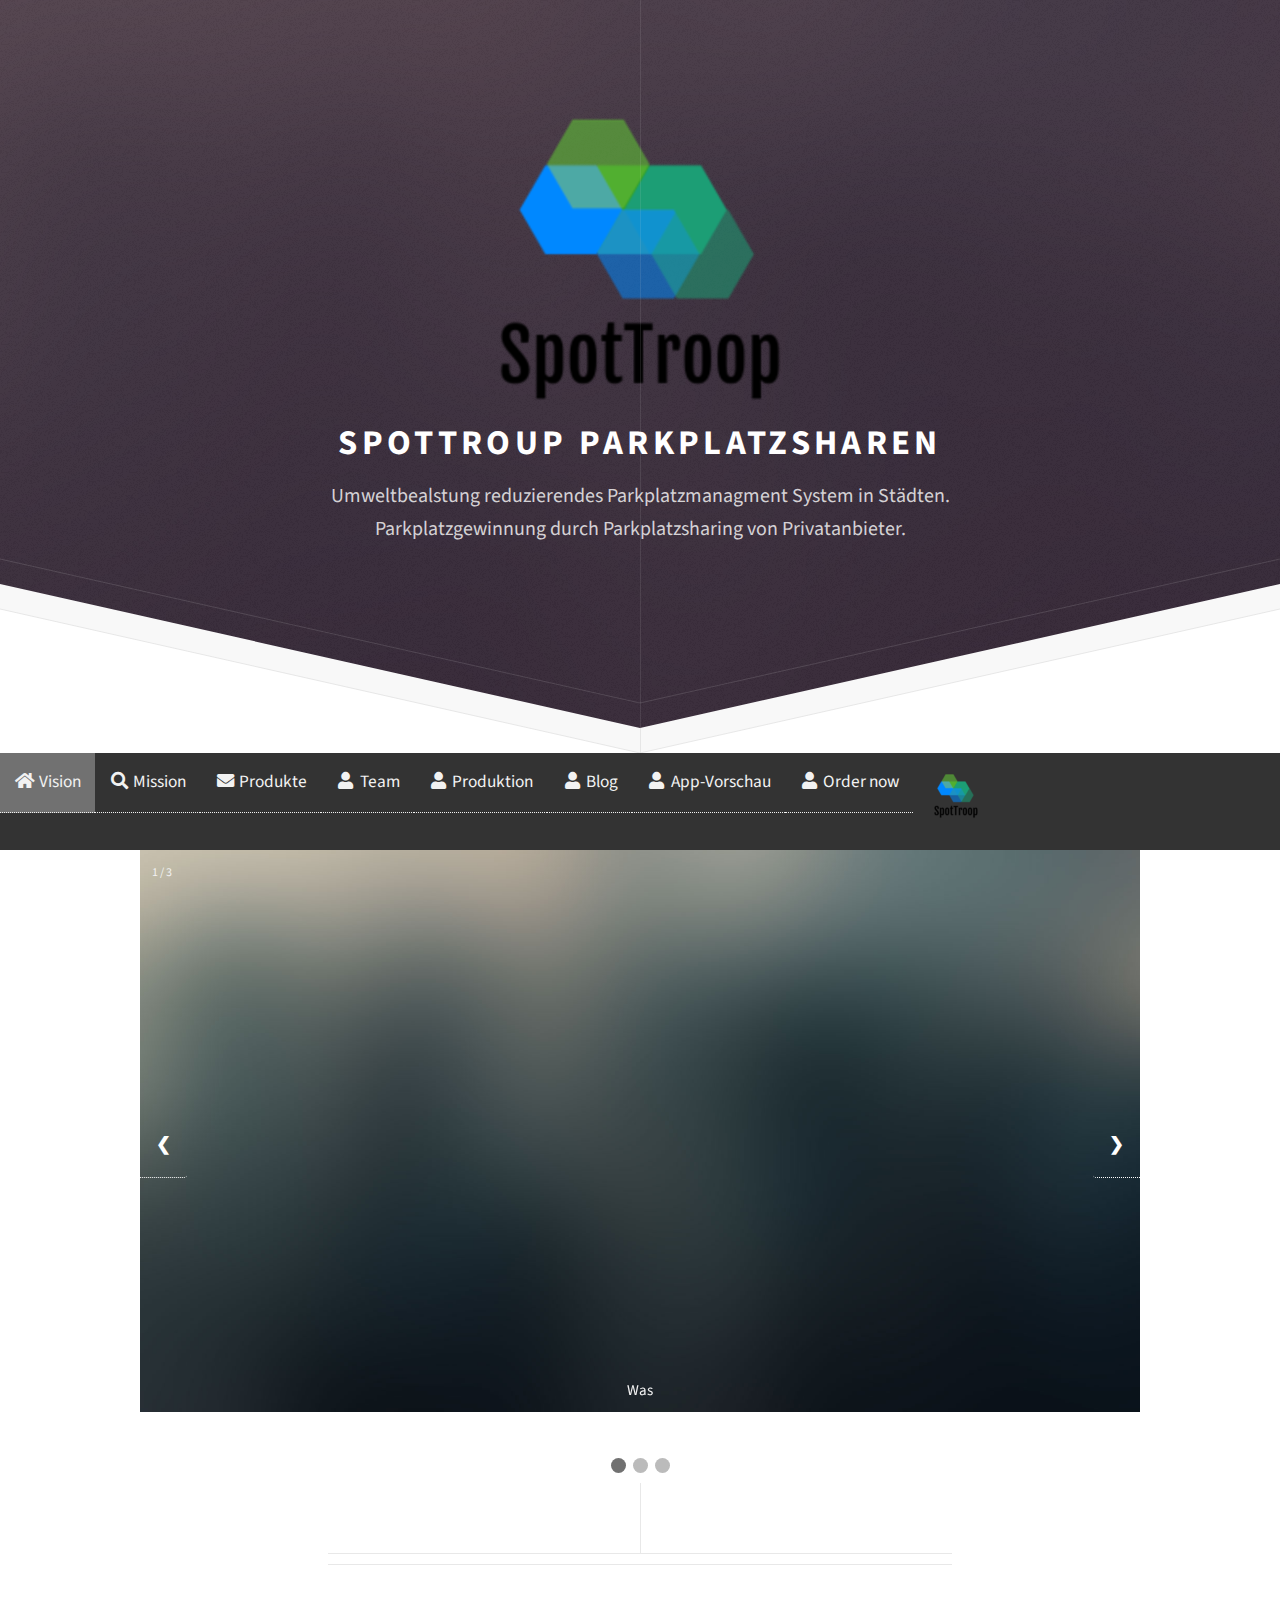
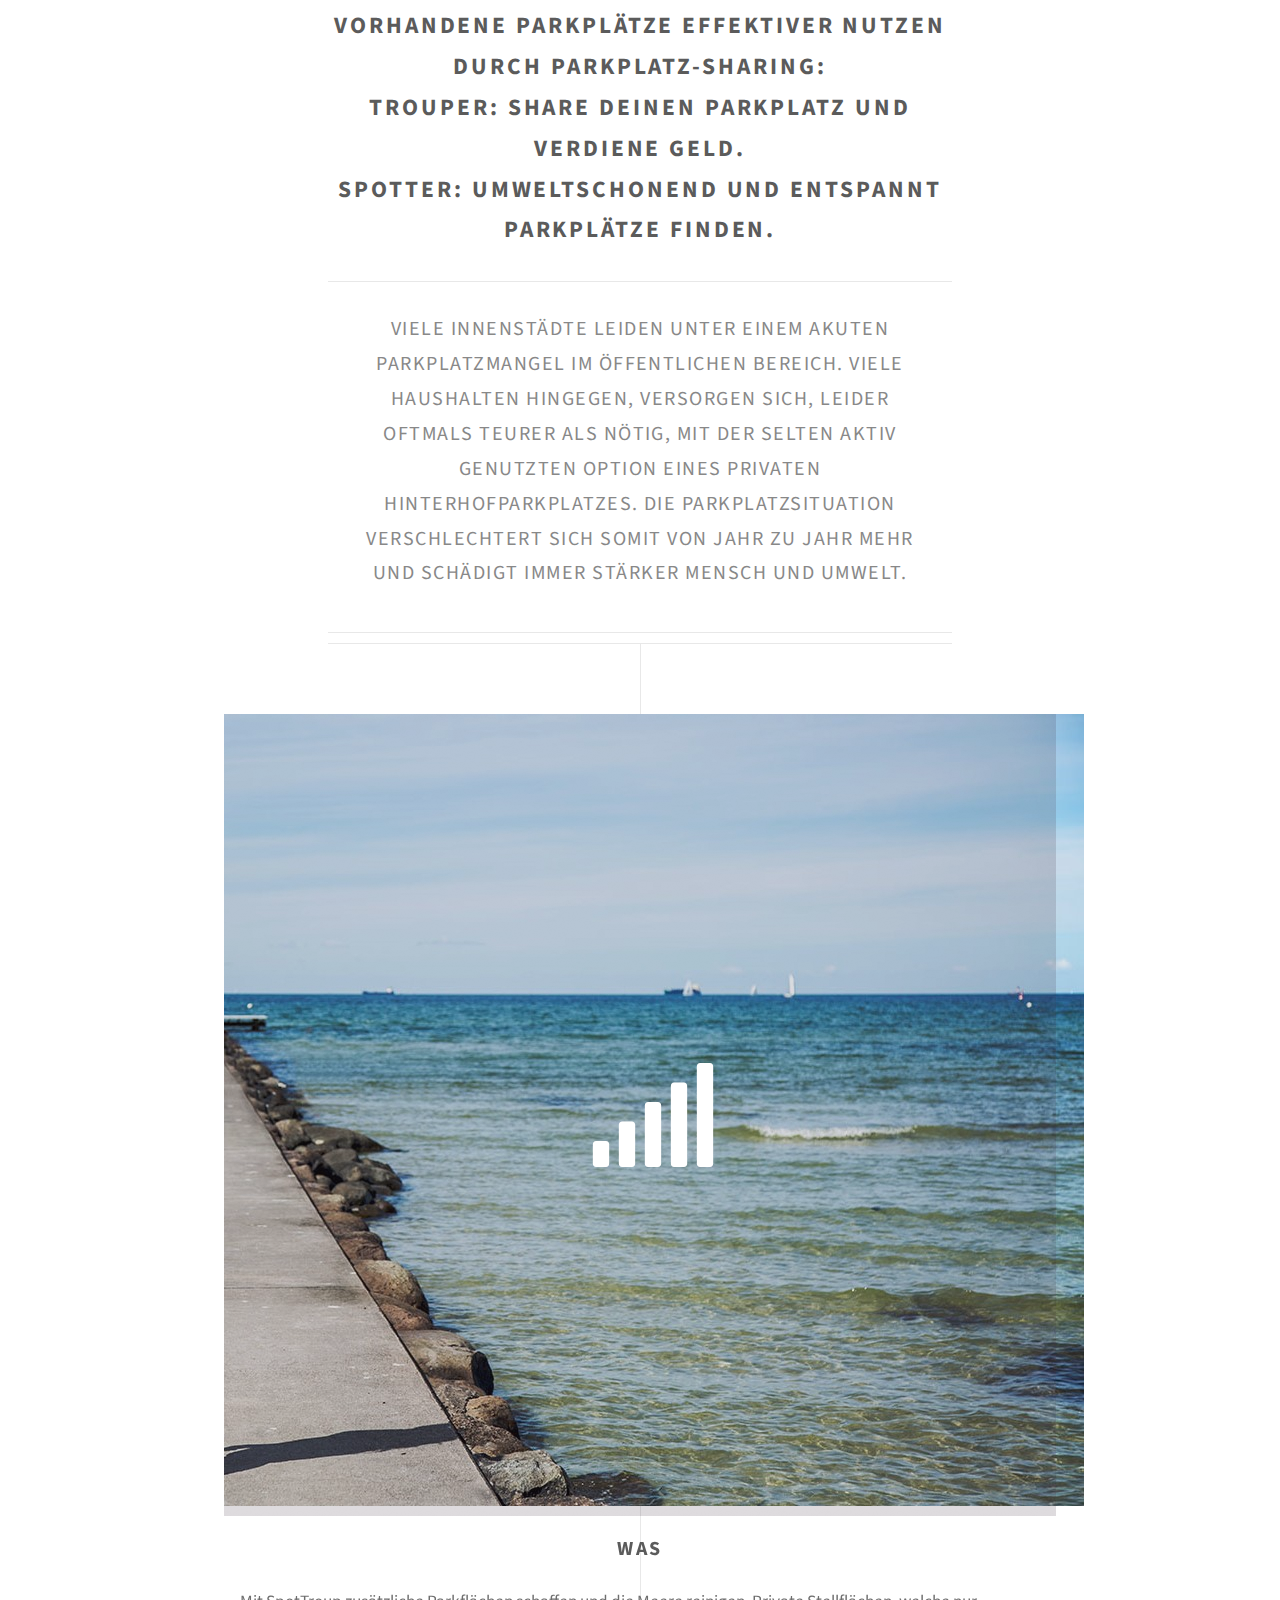
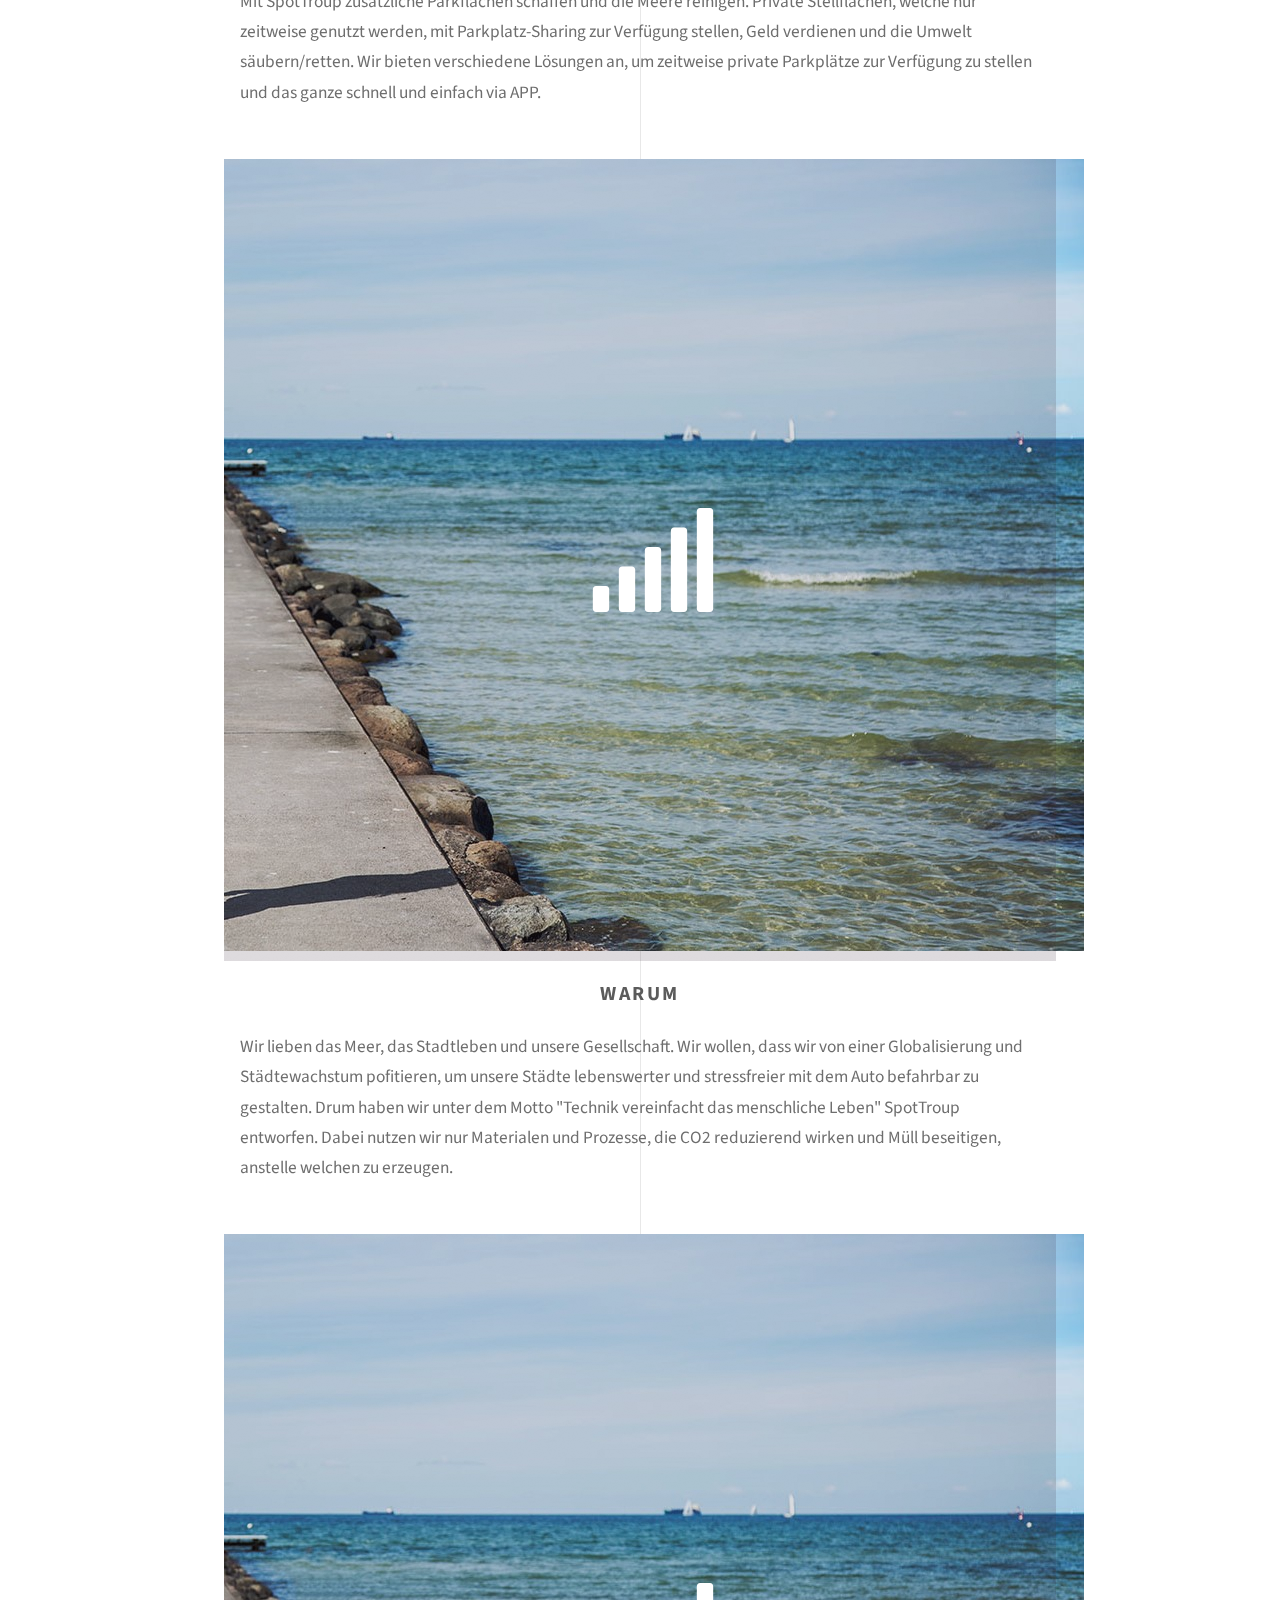
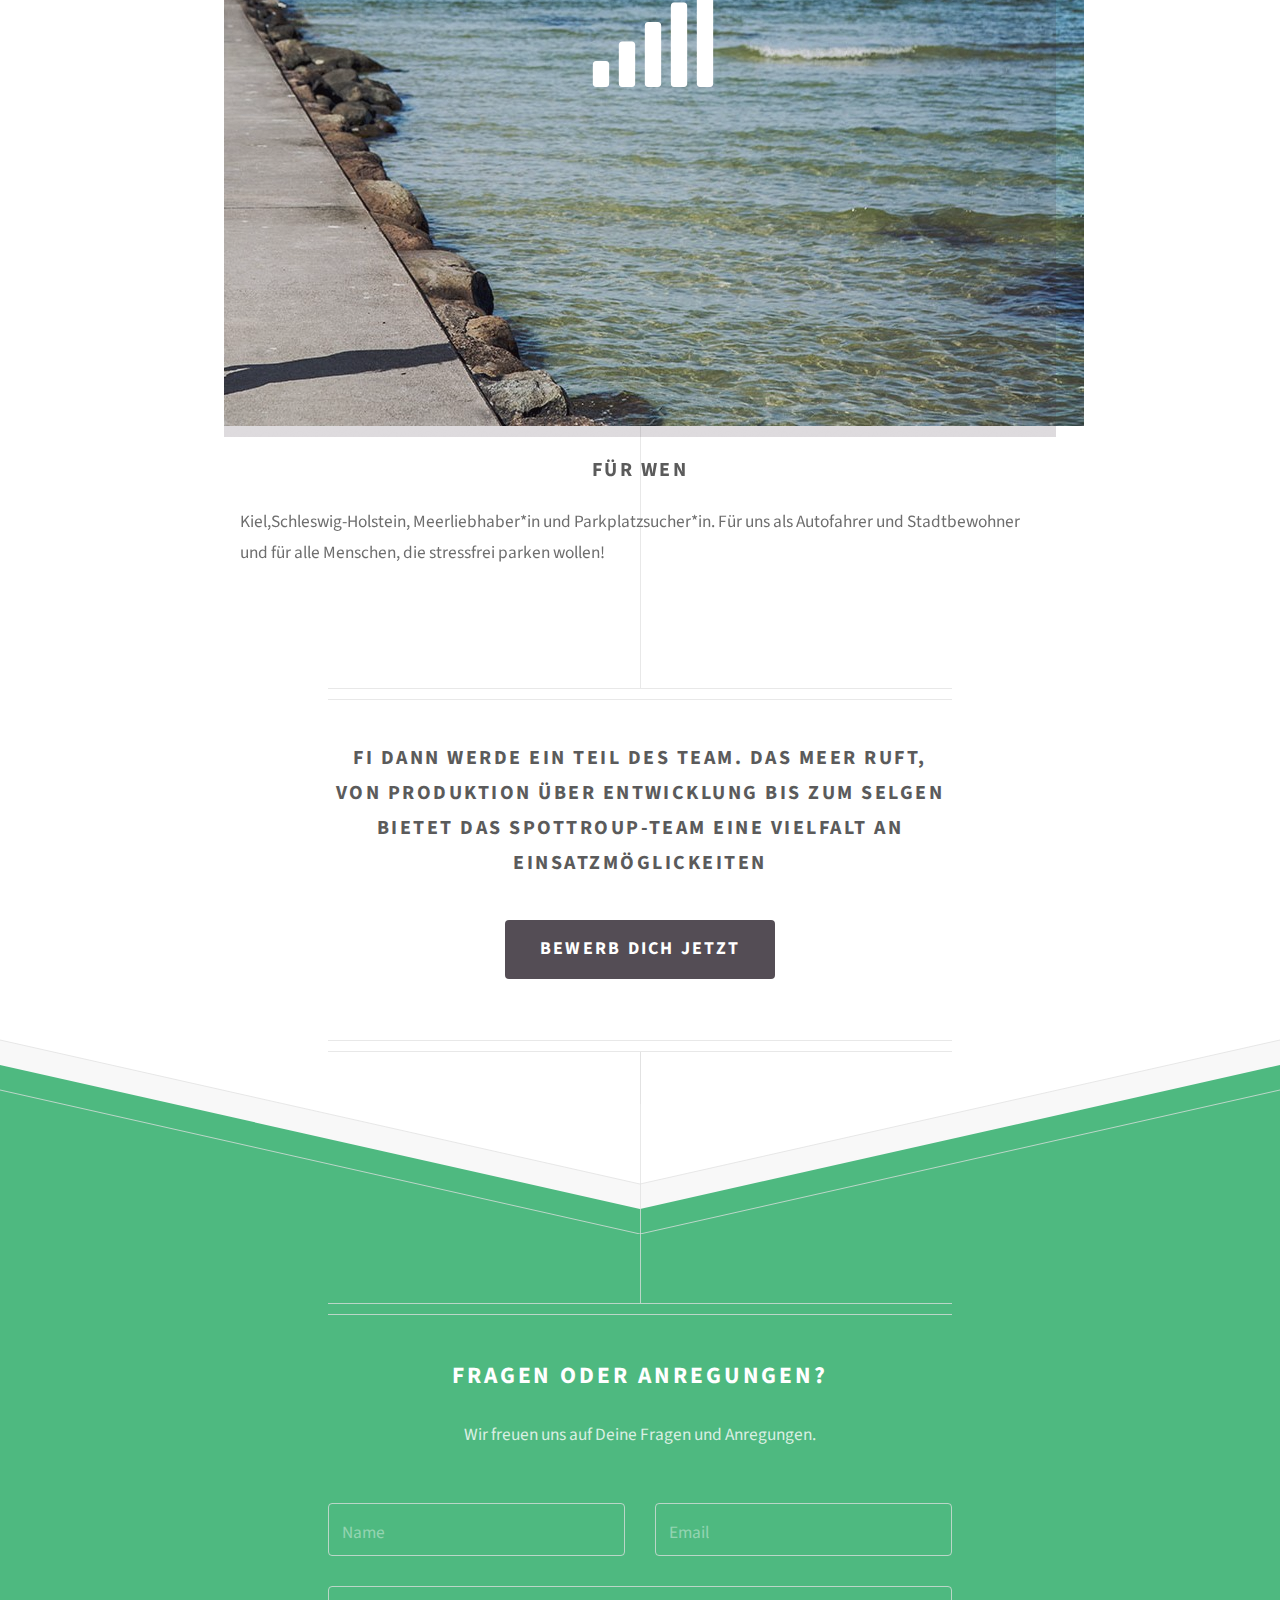
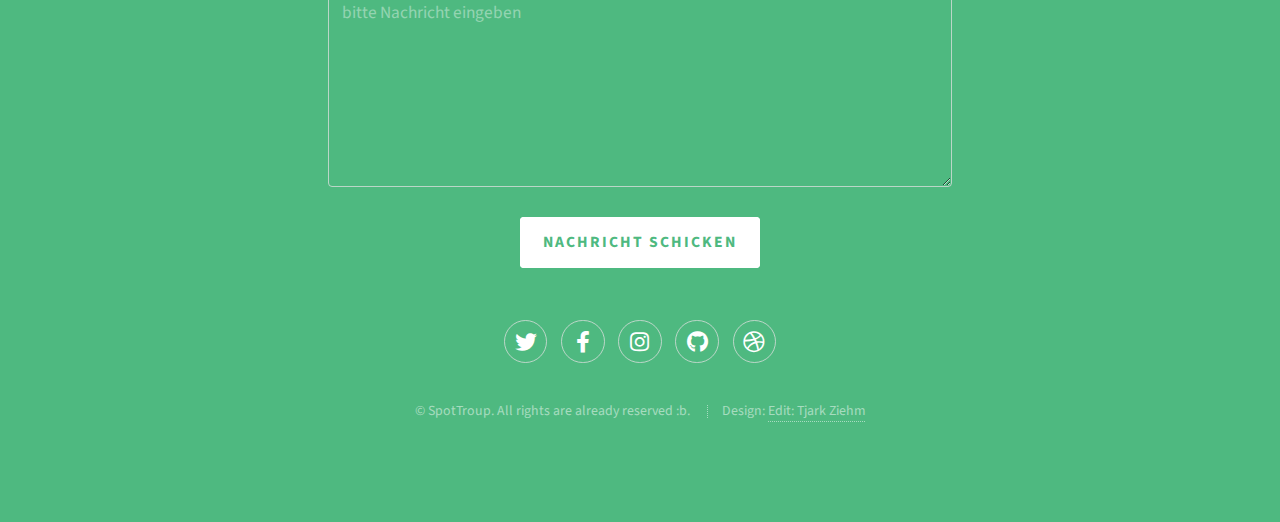
==== commit 1e8cfbf8: "Update index.html" ====
--- a/index.html
+++ b/index.html
@@ -111,11 +111,11 @@
 				<br />
 				Trouper: Share deinen Parkplatz und verdiene Geld.
 				<br />
-				Spoter: Umweltschonend und entspannt Parkplatz finden.</h2>
-			<p>Viele Innenstädte leiden unter einem akuten Parkplatmangel im öffentlichen Bereich.
-				Viele Haushalten sorgen für ein komfortables Lebenssituation durch einen Privaten Hinterhof Parkplatz. Firmen
-				investieren in eigene Parkplätze.
-				Die Parkplatzsituation verschlechtert sich Jahr für Jahr und schädigt dabei noch stärker die Umwelt.
+				Spotter: Umweltschonend und entspannt Parkplätze finden.</h2>
+			<p>Viele Innenstädte leiden unter einem akuten Parkplatzmangel im öffentlichen Bereich.
+				 Viele Haushalten hingegen, versorgen sich, leider oftmals teurer als nötig,
+		                 mit der selten aktiv genutzten Option eines privaten Hinterhofparkplatzes.
+				 Die Parkplatzsituation verschlechtert sich somit von Jahr zu Jahr mehr und schädigt immer stärker Mensch und Umwelt.
 			</p>
 			<!--
 					<p>Tellus erat mauris ipsum fermentum<br />
@@ -132,10 +132,10 @@
 				</section>
 				<div class="content">
 					<h3>Was</h3>
-					<p>Mit SpotTrouper zusätzliche Parkflächen schaffen und die Meere reinigen.
-						Private Stellflächen die nur zeitweise genutzt werden mit Parkplatz-Sharing zur Verfügung stellen, Geld
-						verdienen und die Umwelt säubern.
-						Wir bieten Lösungen um zeitweise private Parkplätze zur Verfügung zu stellen und das ganze smart via APP.
+					<p>Mit SpotTroup zusätzliche Parkflächen schaffen und die Meere reinigen.
+						Private Stellflächen, welche nur zeitweise genutzt werden, mit Parkplatz-Sharing zur Verfügung stellen, Geld
+						verdienen und die Umwelt säubern/retten.
+						Wir bieten verschiedene Lösungen an, um zeitweise private Parkplätze zur Verfügung zu stellen und das ganze schnell und einfach via APP.
 					</p>
 				</div>
 			</section>
@@ -147,10 +147,10 @@
 				</section>
 				<div class="content">
 					<h3>Warum</h3>
-					<p>Wir lieben das Meer, das Stadtleben und unsere Gesellschaft. Wir wollen dass wir von einer Globalisierung
-						und Städtewachstum pofitieren, unsere Städte lebenswerter werde und stressfreier Autofahren können.
-						Nach dem Motto, dass Technik uns Menschen das Leben vereinfachen soll haben wir SpotTroup entworfen. Dabei
-						nutzen wir nur Materialen und Prozesse, die CO2 reduzierend wirken und Müll beseitigen statt zu erzeugen.
+					<p>Wir lieben das Meer, das Stadtleben und unsere Gesellschaft. Wir wollen, dass wir von einer Globalisierung
+						und Städtewachstum pofitieren, um unsere Städte lebenswerter und stressfreier mit dem Auto befahrbar zu gestalten.
+						Drum haben wir unter dem Motto "Technik vereinfacht das menschliche Leben" SpotTroup entworfen. Dabei
+						nutzen wir nur Materialen und Prozesse, die CO2 reduzierend wirken und Müll beseitigen, anstelle welchen zu erzeugen.
 					</p>
 				</div>
 			</section>
@@ -163,8 +163,8 @@
 
 				<div class="content">
 					<h3>Für wen</h3>
-					<p>Kiel,Schleswig-Holsten, Meerliebhaber*in und Parkplatzsucher*in.
-						Für uns als Autofahrer und Stadtbewohner und für alle Menschen, die stressfreier Autofahren wollen
+					<p>Kiel,Schleswig-Holstein, Meerliebhaber*in und Parkplatzsucher*in.
+						Für uns als Autofahrer und Stadtbewohner und für alle Menschen, die stressfrei parken wollen!
 					</p>
 				</div>
 			</section>
@@ -174,8 +174,7 @@
 
 
 		<footer class="major container medium">
-			<h3>Finden Sie unser Konzept interessant?</h3>
-			<p>Werde ein Teil des Team. Das Meer ruft, von Produktion über Entwicklung bis zum Selgen bietet das SpotTroup-Team eine Vielfalt an Einsatzmöglickeiten</p>
+			<h3>Fi Dann werde ein Teil des Team. Das Meer ruft, von Produktion über Entwicklung bis zum Selgen bietet das SpotTroup-Team eine Vielfalt an Einsatzmöglickeiten</p>
 			<ul class="actions special">
 				<li><a href="#" class="button">Bewerb dich jetzt</a></li>
 			</ul>
@@ -191,7 +190,7 @@
 				<h2>Fragen oder Anregungen?</h2>
 			</header>
 
-			<p>Wir freuen uns auf Ihre Fragen und Anregungen.</p>
+			<p>Wir freuen uns auf Deine Fragen und Anregungen.</p>
 
 			<form method="post" action="#">
 				<div class="row">
@@ -221,7 +220,7 @@
 			</ul>
 
 			<ul class="copyright">
-				<li>&copy; SpotTroup. All rights reserved.</li>
+				<li>&copy; SpotTroup. All rights are already reserved :b.</li>
 				<li>Design: <a href="http://html5up.net">Edit: Tjark Ziehm</a></li>
 			</ul>
 
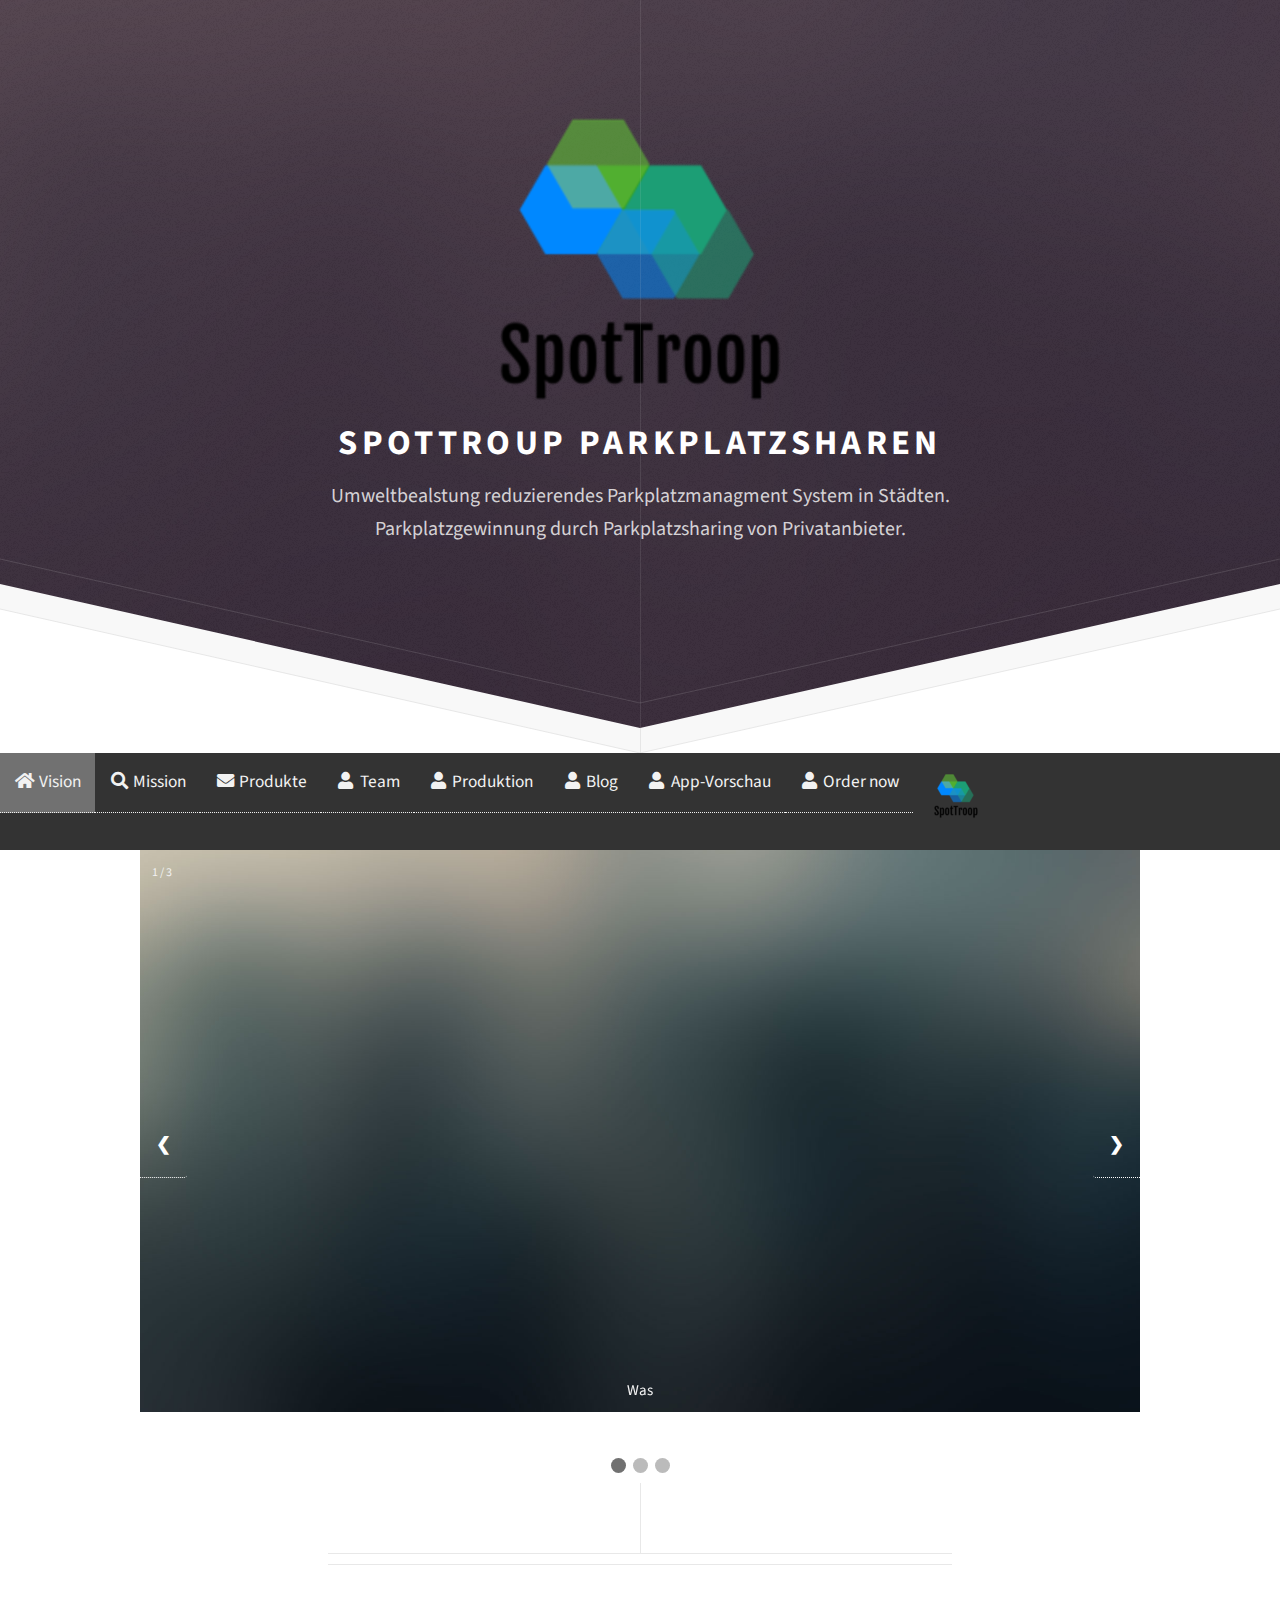
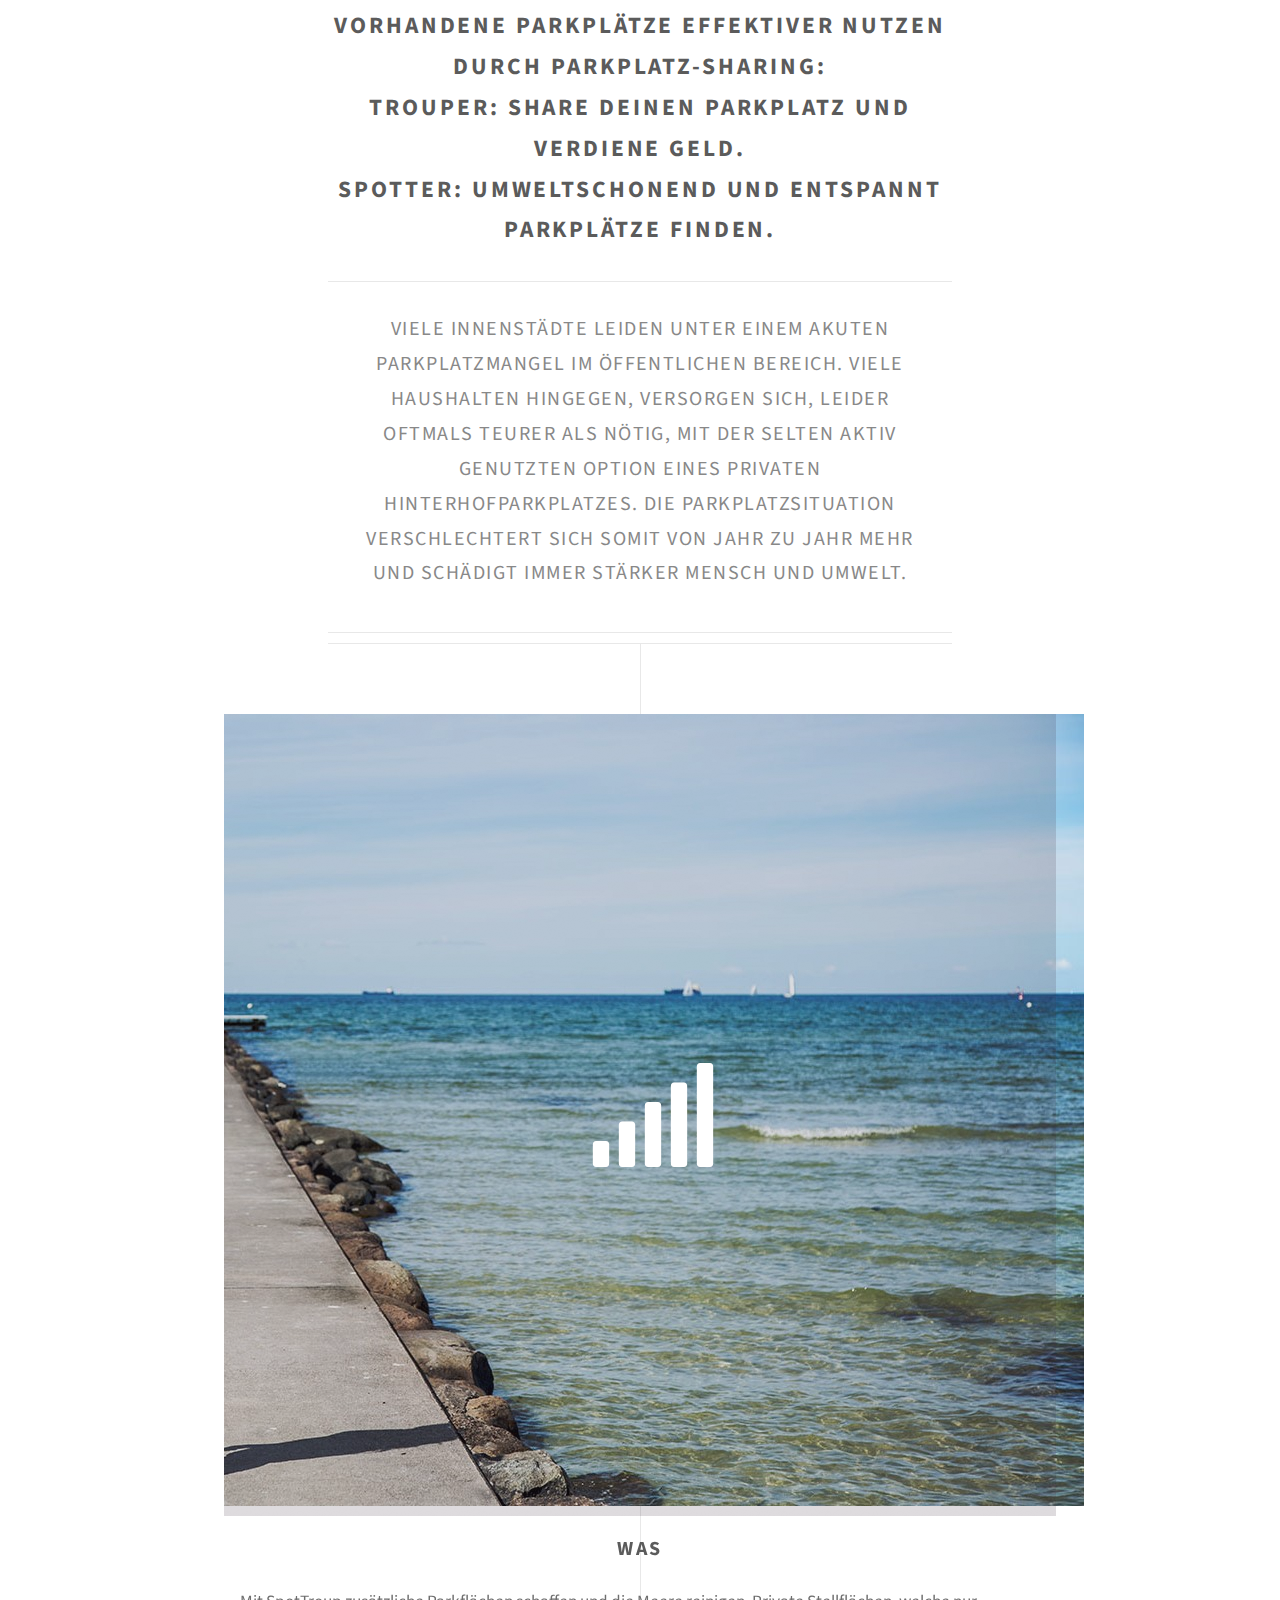
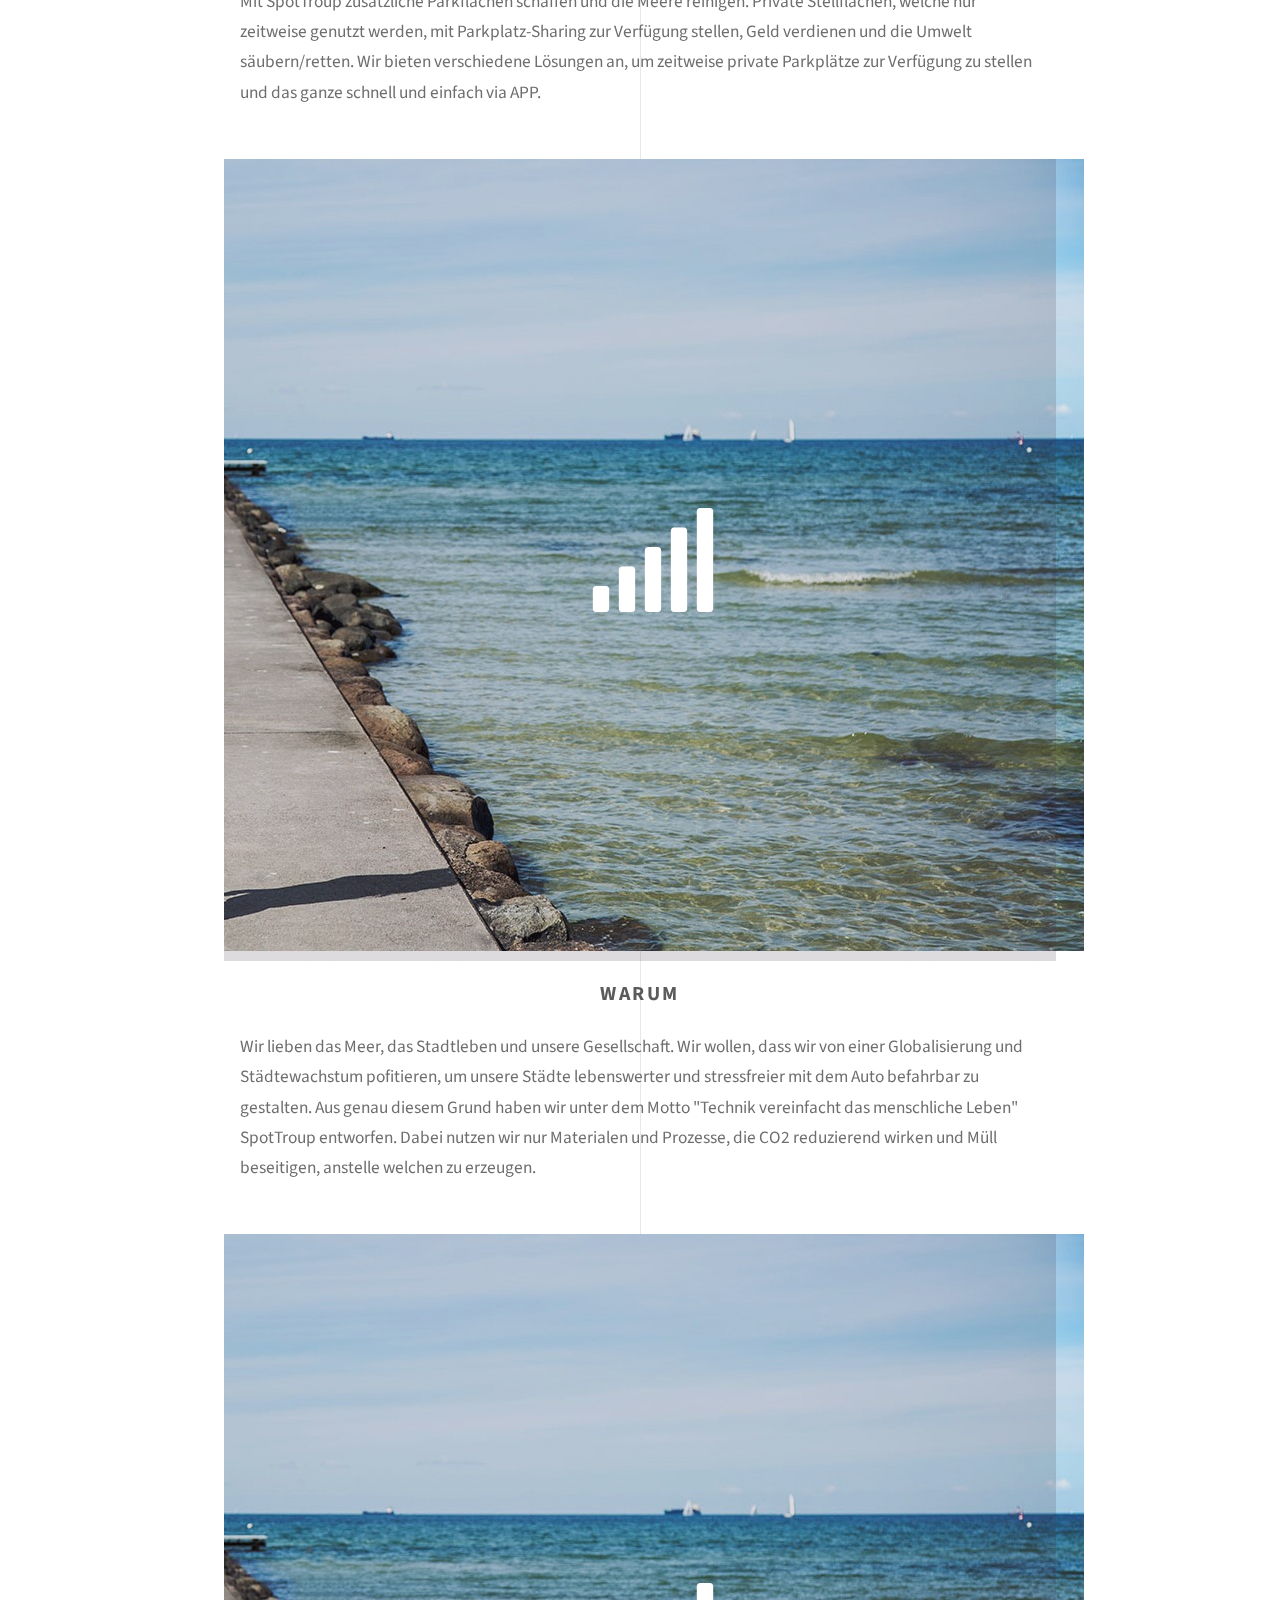
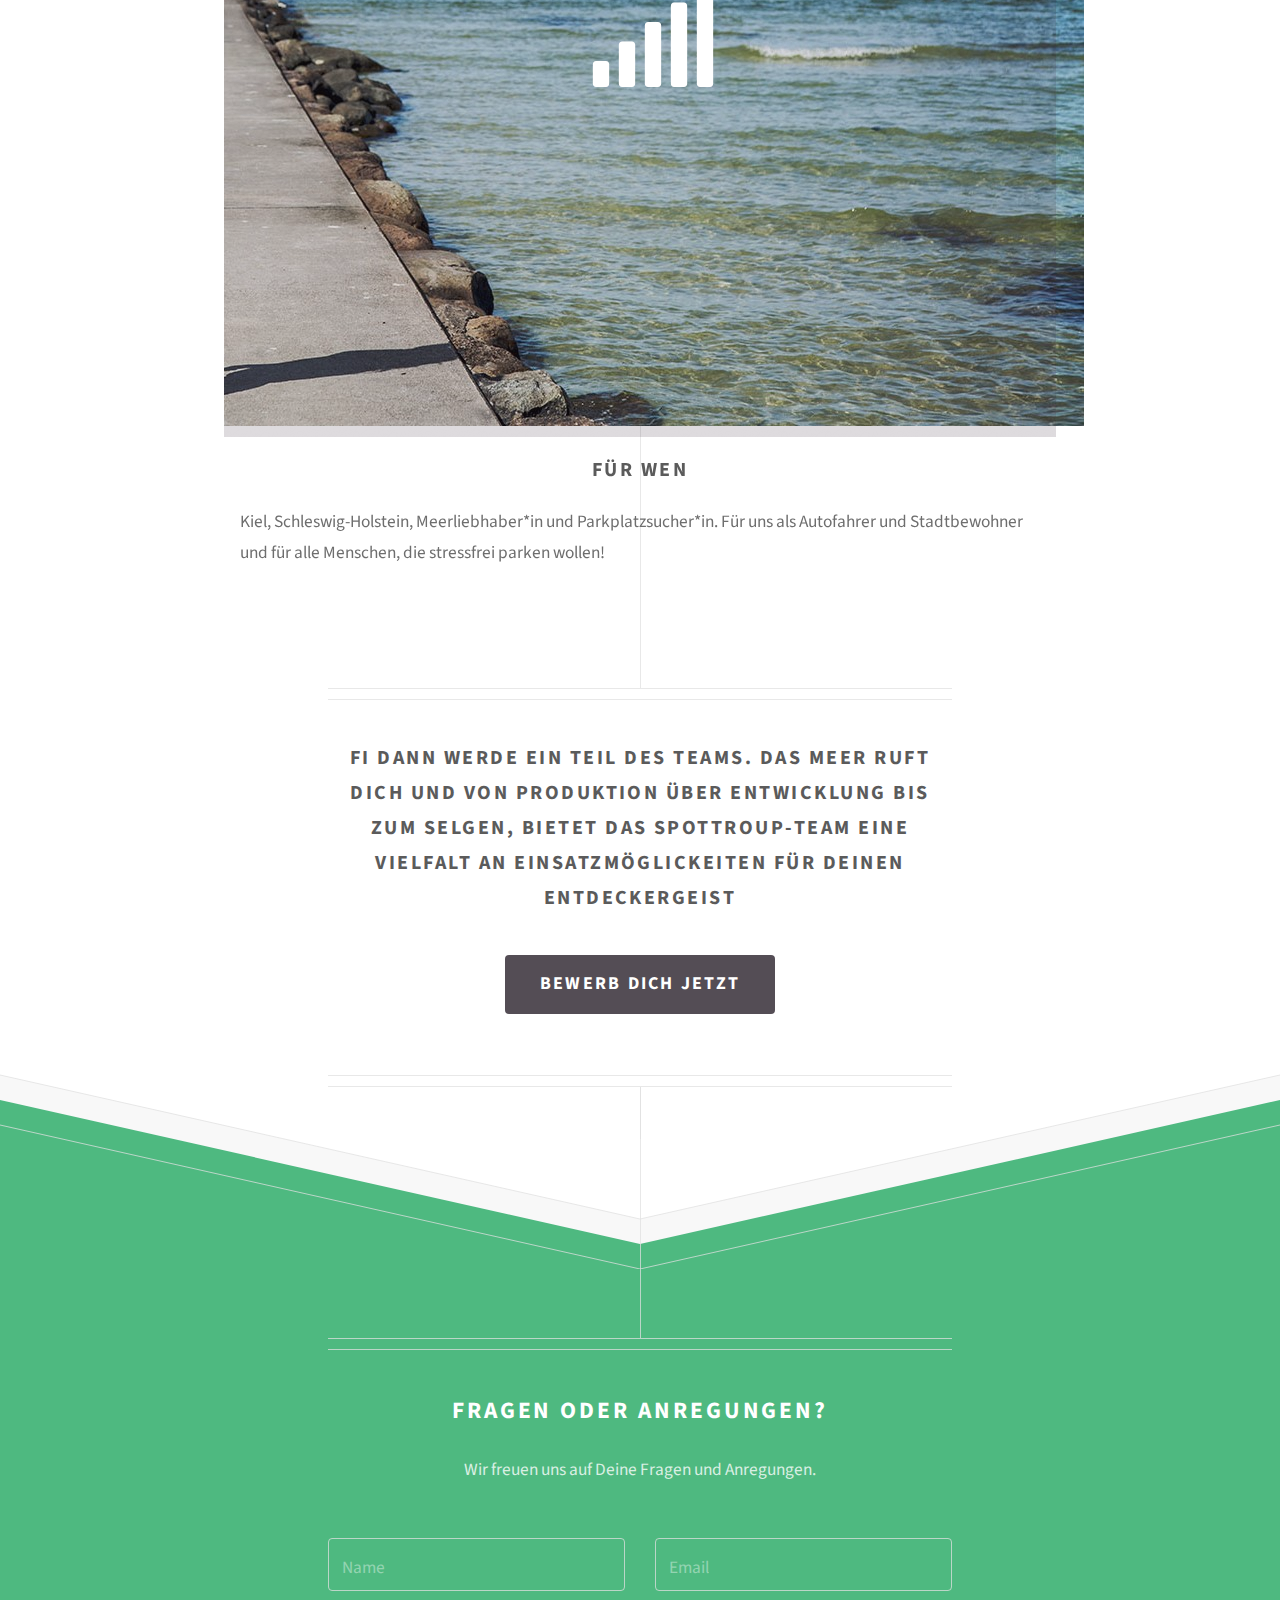
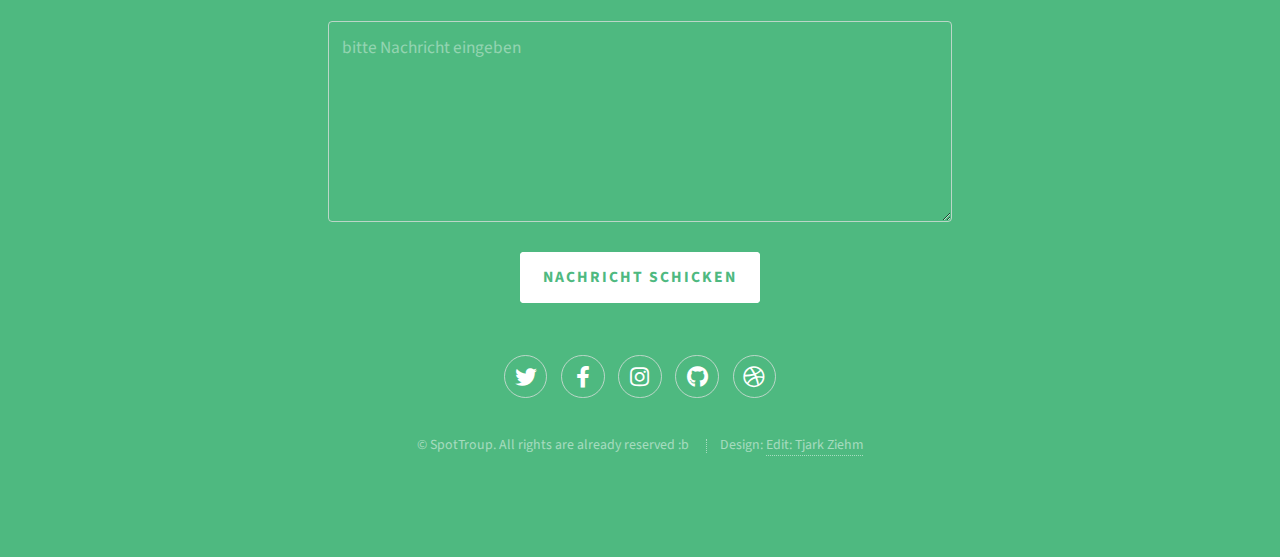
==== commit 36fe17cd: "Update index.html" ====
--- a/index.html
+++ b/index.html
@@ -149,7 +149,7 @@
 					<h3>Warum</h3>
 					<p>Wir lieben das Meer, das Stadtleben und unsere Gesellschaft. Wir wollen, dass wir von einer Globalisierung
 						und Städtewachstum pofitieren, um unsere Städte lebenswerter und stressfreier mit dem Auto befahrbar zu gestalten.
-						Drum haben wir unter dem Motto "Technik vereinfacht das menschliche Leben" SpotTroup entworfen. Dabei
+						Aus genau diesem Grund haben wir unter dem Motto "Technik vereinfacht das menschliche Leben" SpotTroup entworfen. Dabei
 						nutzen wir nur Materialen und Prozesse, die CO2 reduzierend wirken und Müll beseitigen, anstelle welchen zu erzeugen.
 					</p>
 				</div>
@@ -163,7 +163,7 @@
 
 				<div class="content">
 					<h3>Für wen</h3>
-					<p>Kiel,Schleswig-Holstein, Meerliebhaber*in und Parkplatzsucher*in.
+					<p>Kiel, Schleswig-Holstein, Meerliebhaber*in und Parkplatzsucher*in.
 						Für uns als Autofahrer und Stadtbewohner und für alle Menschen, die stressfrei parken wollen!
 					</p>
 				</div>
@@ -174,7 +174,7 @@
 
 
 		<footer class="major container medium">
-			<h3>Fi Dann werde ein Teil des Team. Das Meer ruft, von Produktion über Entwicklung bis zum Selgen bietet das SpotTroup-Team eine Vielfalt an Einsatzmöglickeiten</p>
+			<h3>Fi Dann werde ein Teil des Teams. Das Meer ruft dich und von Produktion über Entwicklung bis zum Selgen, bietet das SpotTroup-Team eine Vielfalt an Einsatzmöglickeiten für deinen Entdeckergeist</p>
 			<ul class="actions special">
 				<li><a href="#" class="button">Bewerb dich jetzt</a></li>
 			</ul>
@@ -220,7 +220,7 @@
 			</ul>
 
 			<ul class="copyright">
-				<li>&copy; SpotTroup. All rights are already reserved :b.</li>
+				<li>&copy; SpotTroup. All rights are already reserved :b</li>
 				<li>Design: <a href="http://html5up.net">Edit: Tjark Ziehm</a></li>
 			</ul>
 
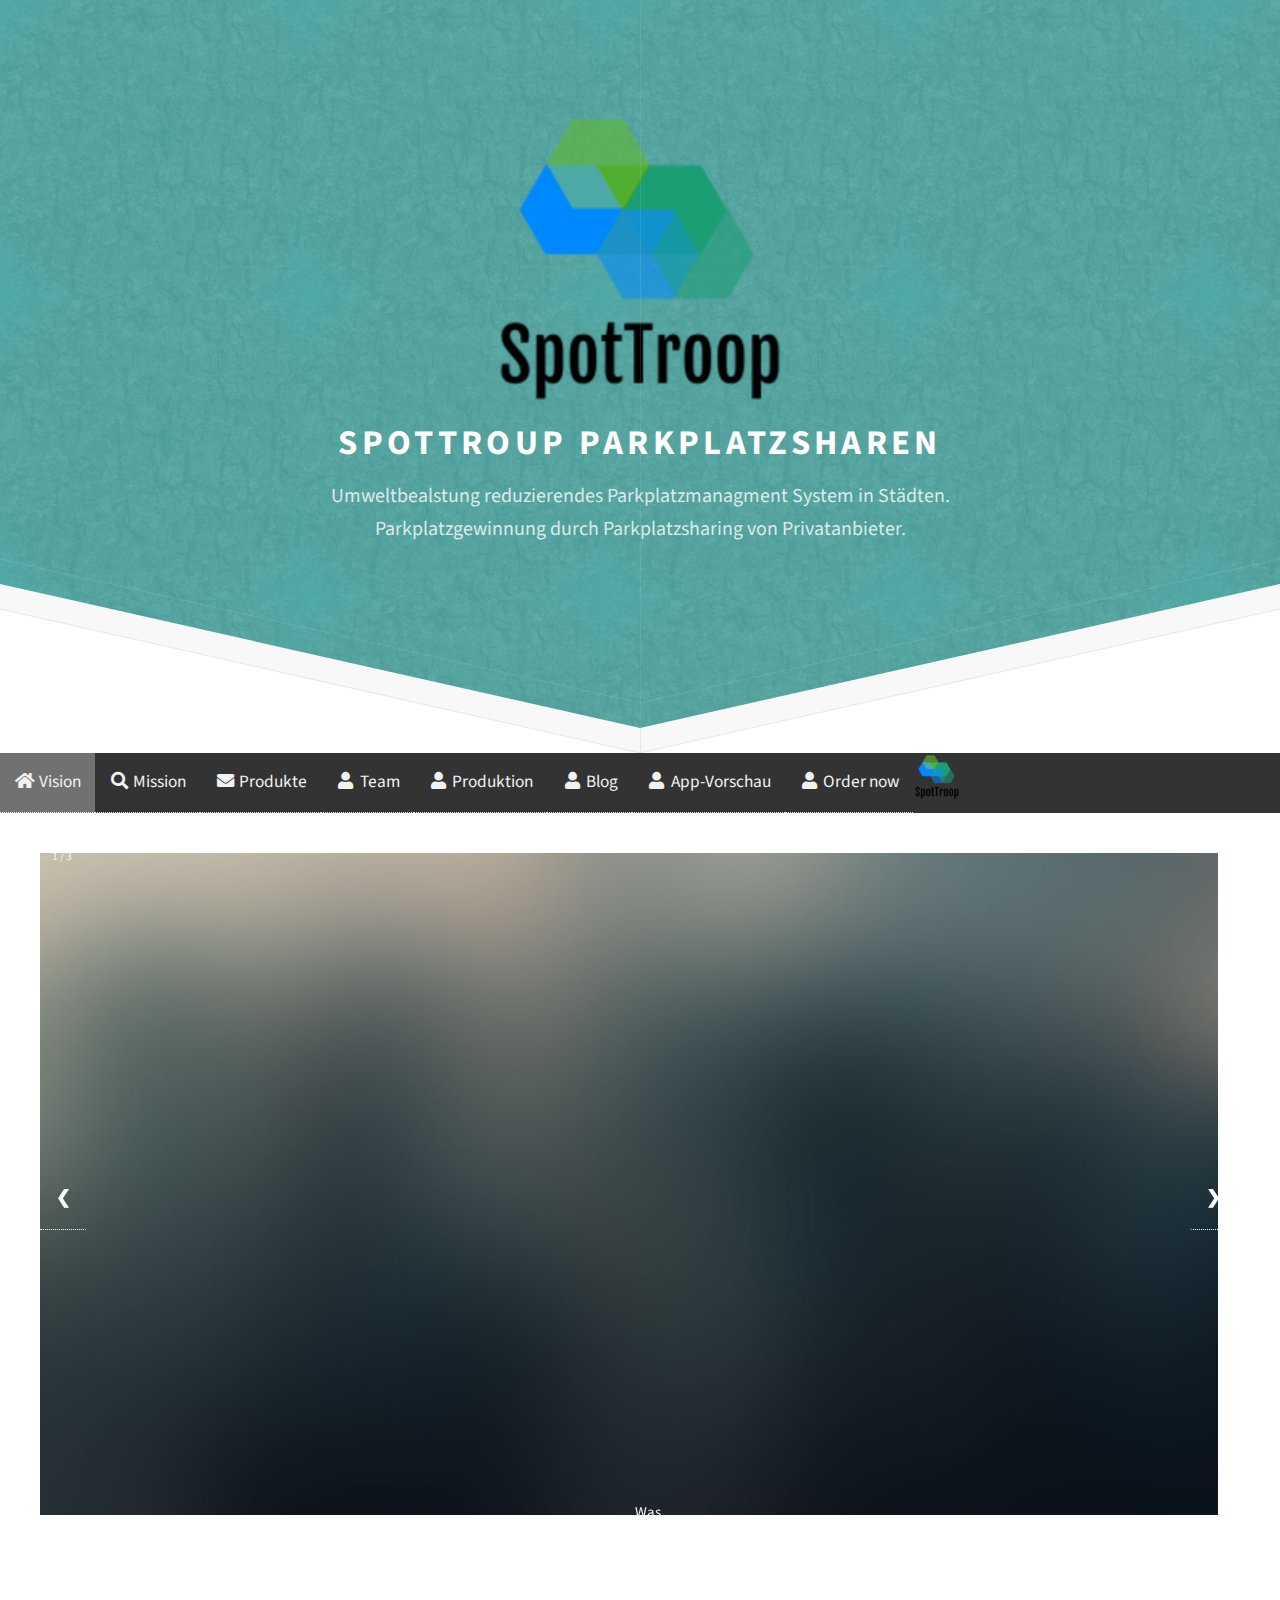
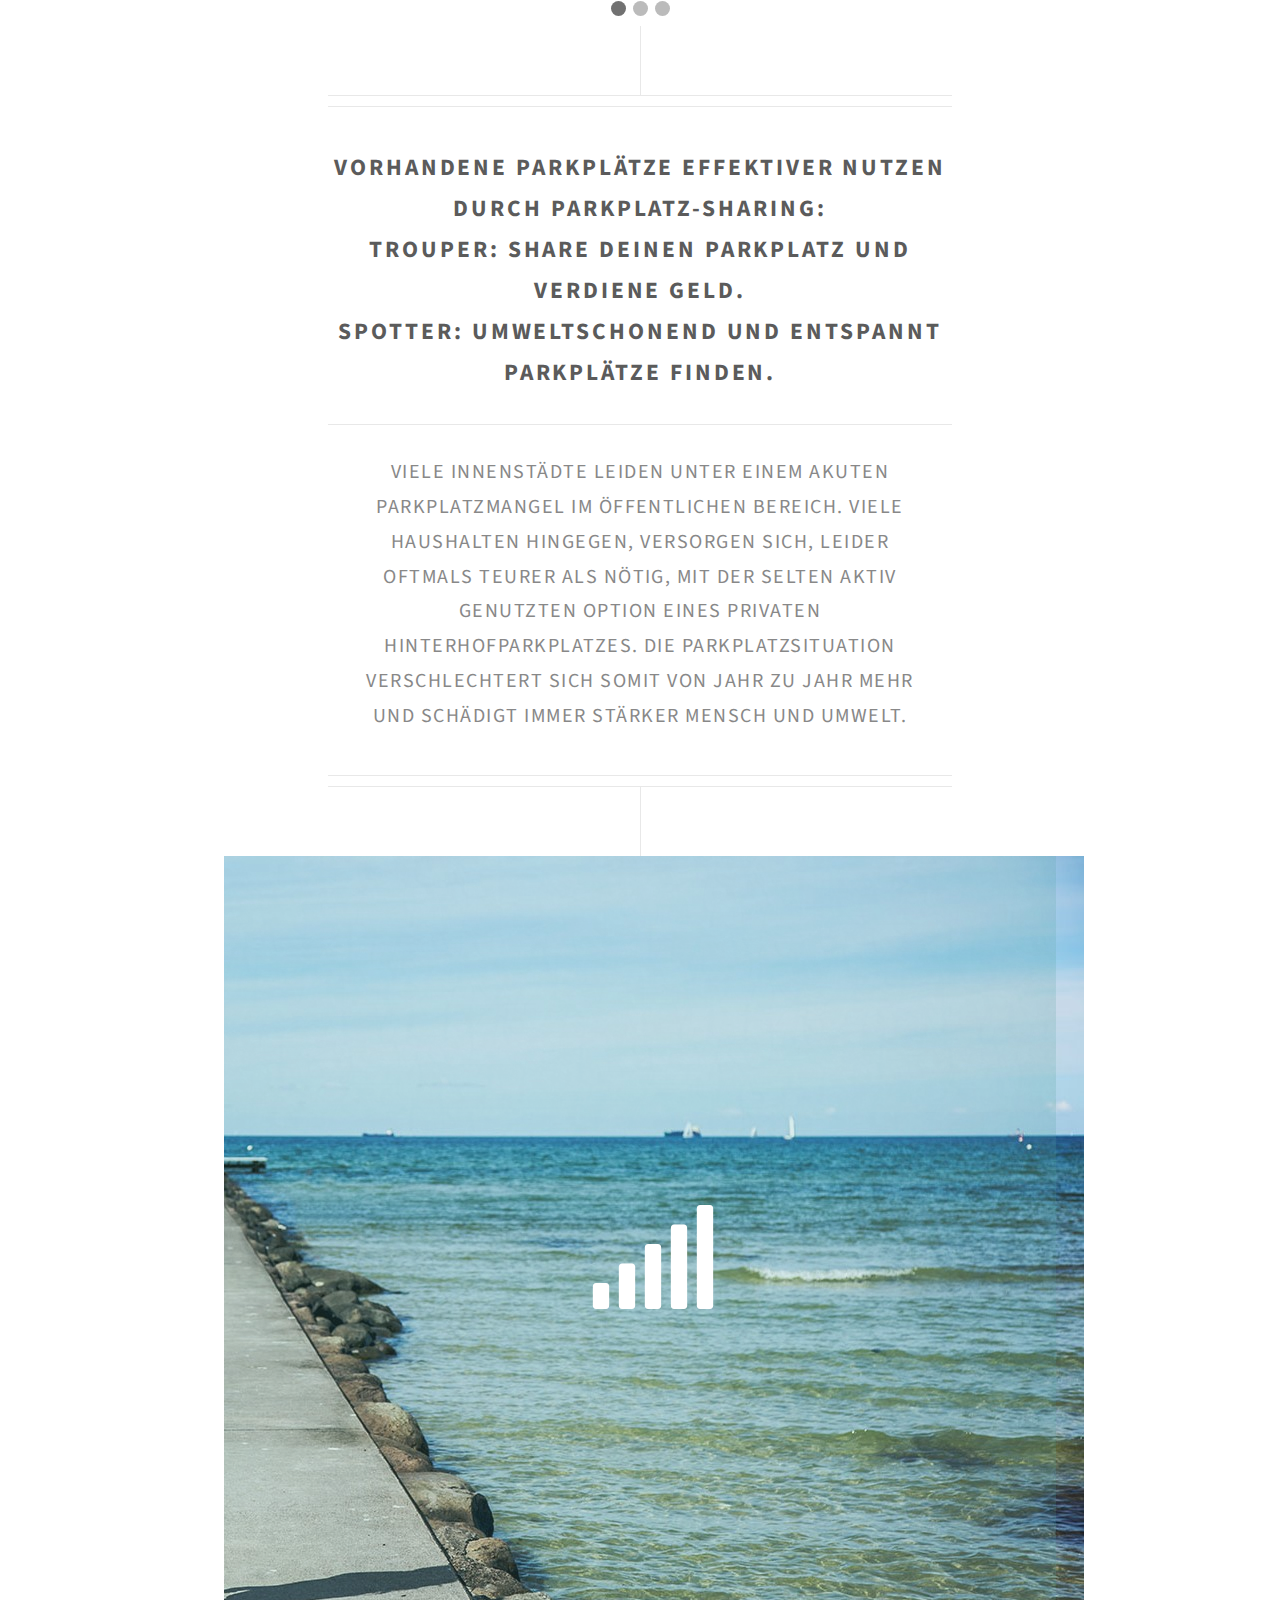
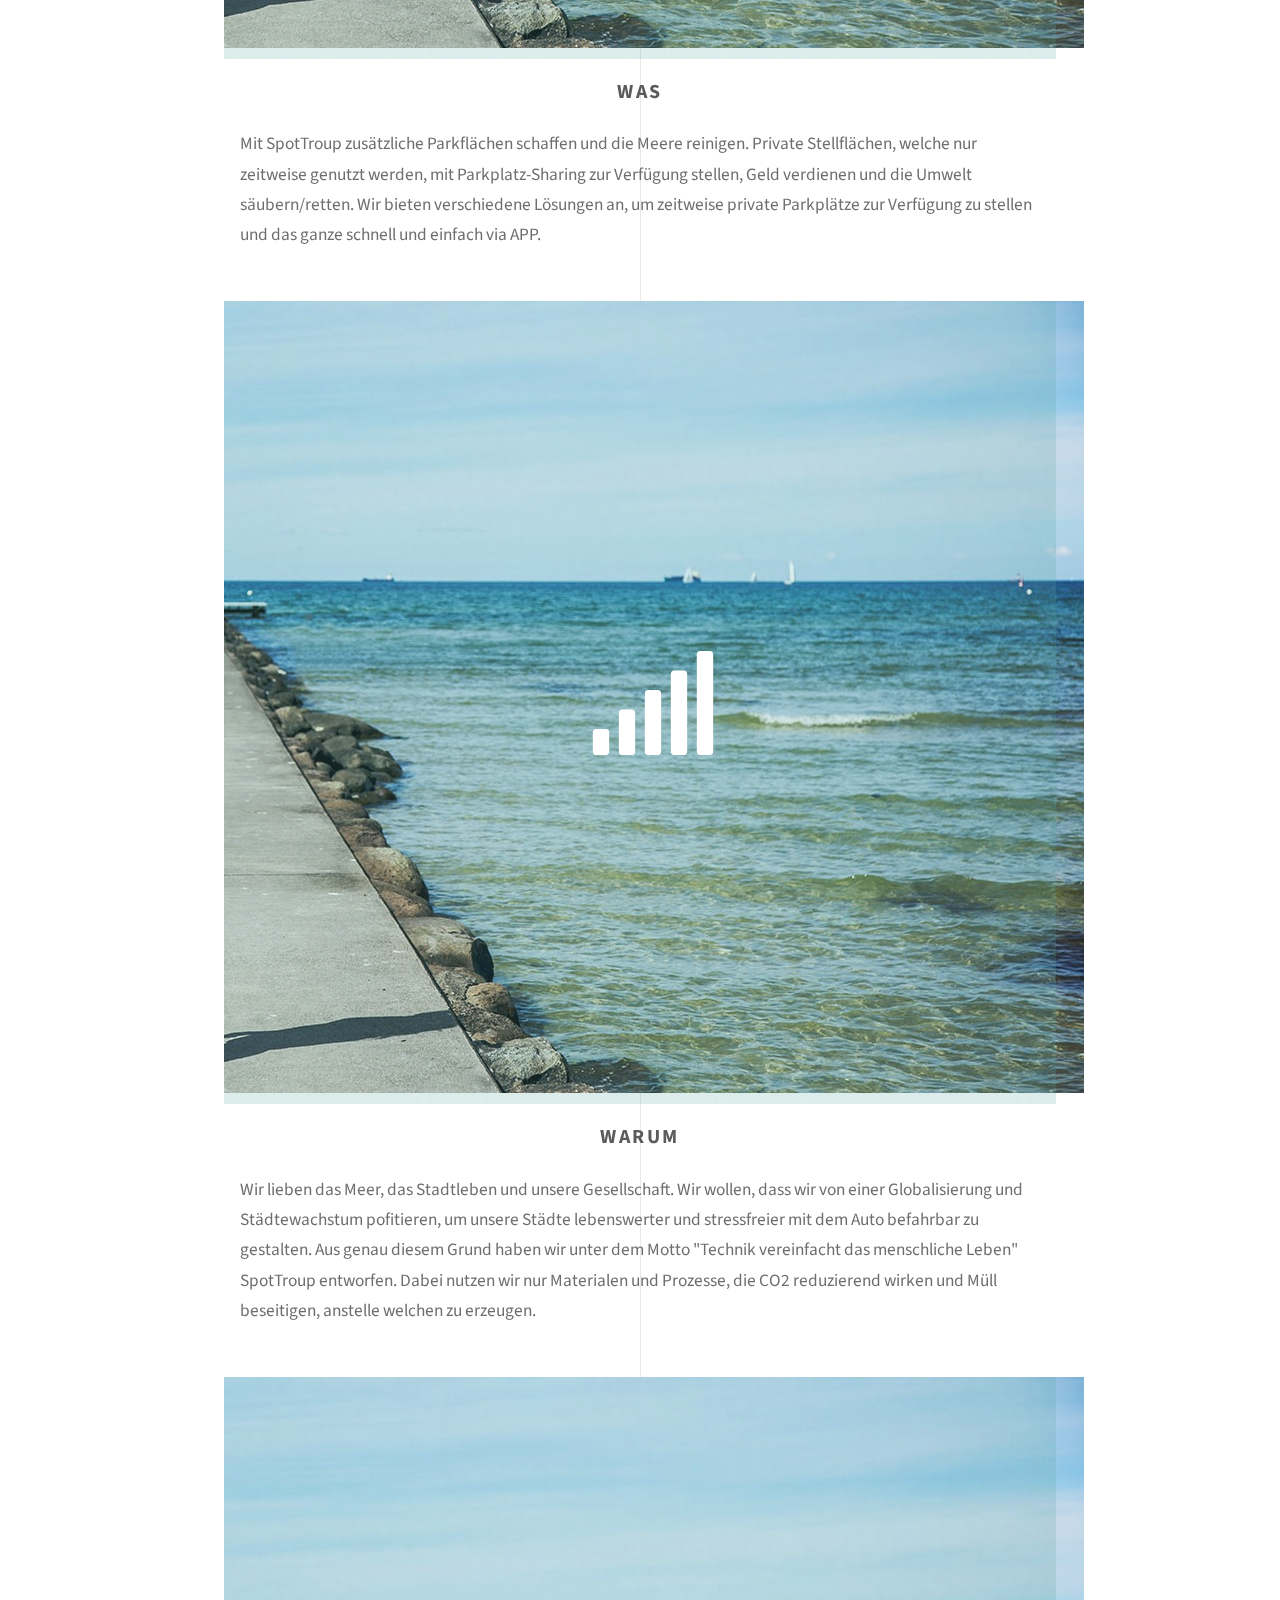
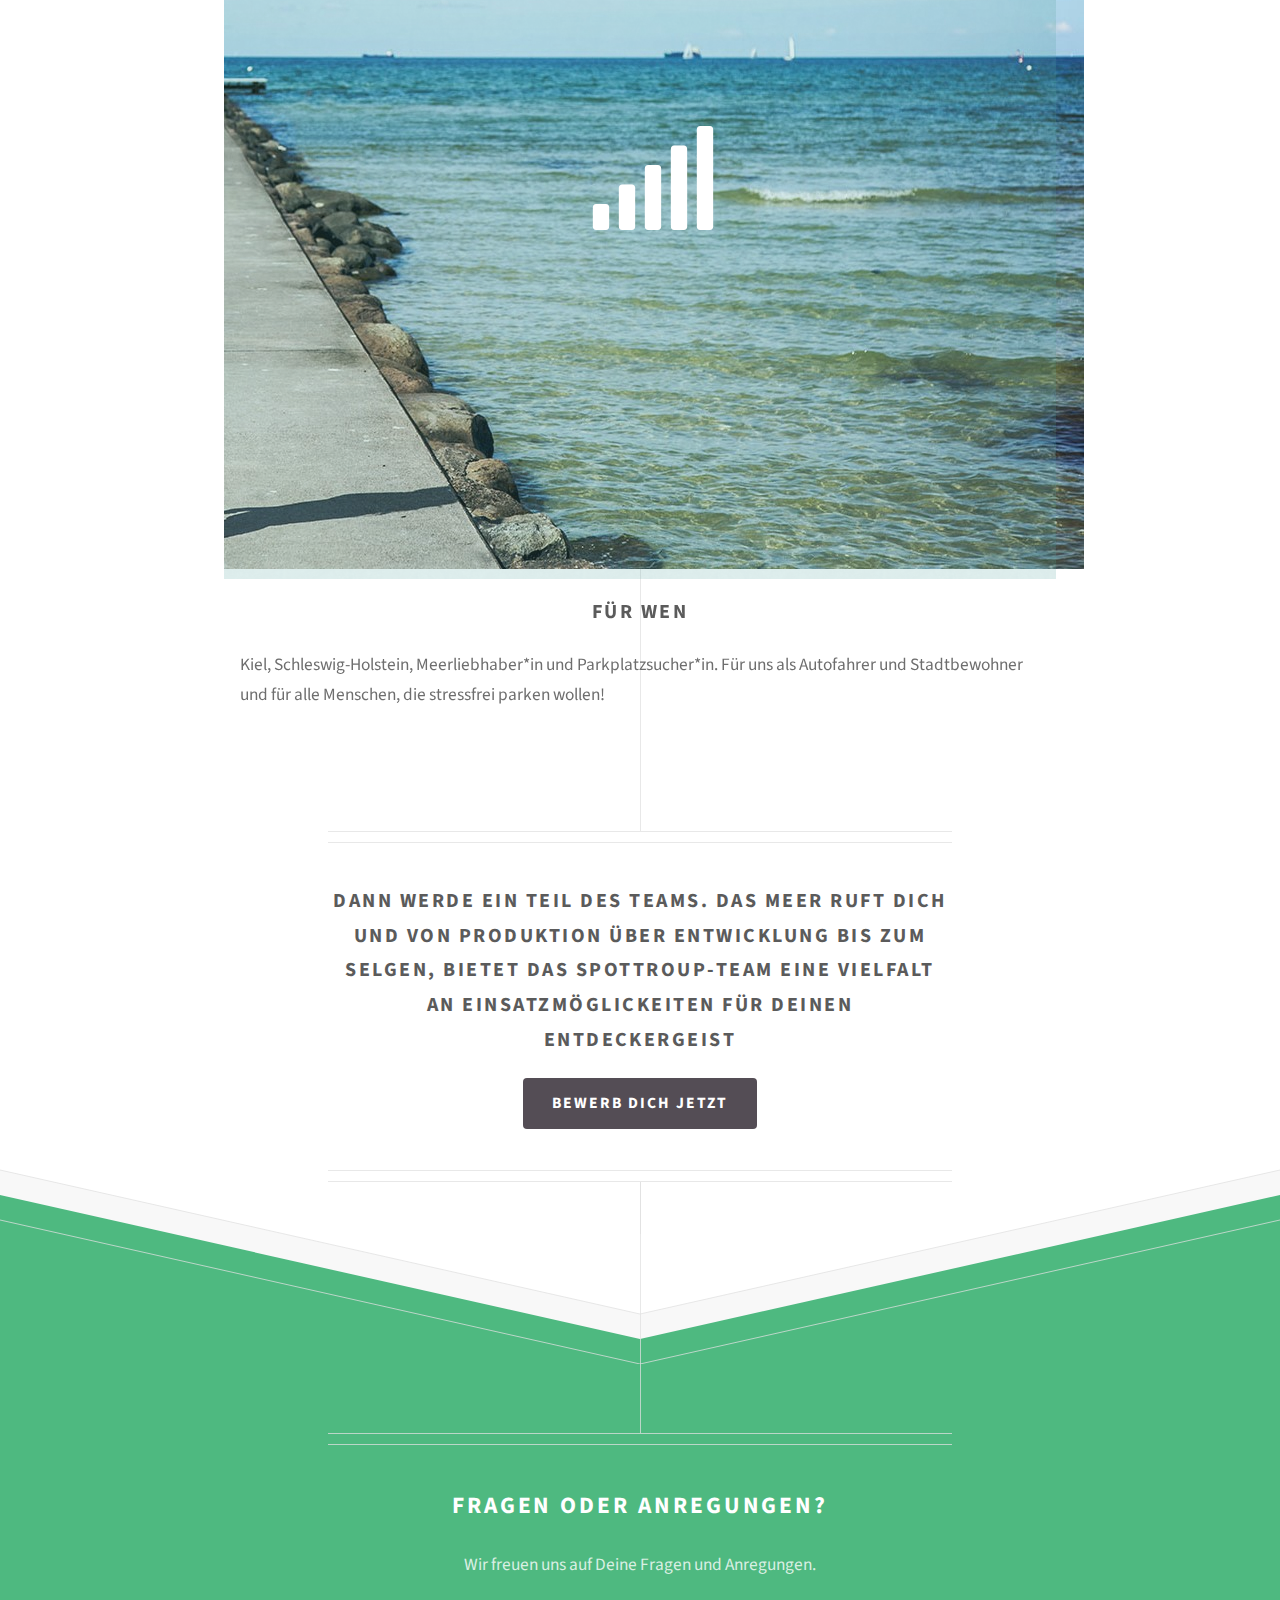
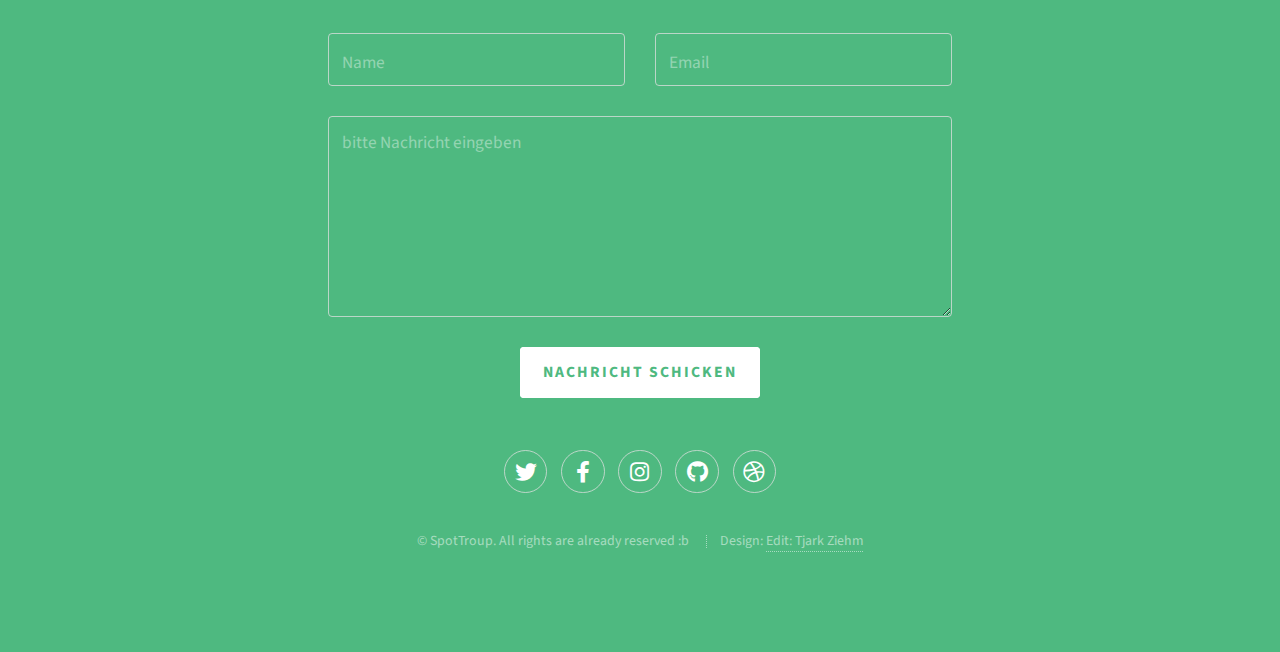
==== commit dbf54a28: "update serviceworker" ====
--- a/index.html
+++ b/index.html
@@ -12,24 +12,24 @@
 	<meta name="apple-mobile-web-app-status-bar-style" content="black-translucent" />
 	<meta name="apple-mobile-web-app-title" content="Tjark Ziehm" />
 	<meta name="theme-color" content="#1c9e75" />
-	<link rel="apple-touch-icon" href="/assets/icons/apple-icon-57x57.png" />
-	<link rel="apple-touch-icon" href="/assets/icons/apple-icon-60x60.png" />
-	<link rel="apple-touch-icon" href="/assets/icons/apple-icon-72x72.png" />
-	<link rel="apple-touch-icon" href="/assets/icons/apple-icon-76x76.png" />
-	<link rel="apple-touch-icon" href="/assets/icons/apple-icon-114x114.png" />
-	<link rel="apple-touch-icon" href="/assets/icons/apple-icon-120x120.png" />
-	<link rel="apple-touch-icon" href="/assets/icons/apple-icon-144x144.png" />
-	<link rel="apple-touch-icon" href="/assets/icons/apple-icon-152x152.png" />
-	<link rel="apple-touch-icon" href="/assets/icons/apple-icon-180x180.png" />
-	<link rel="icon" type="image/png" href="/assets/icons/android-icon-192x192.png" />
-	<link rel="icon" type="image/png" href="/assets/icons/favicon-32x32.png" />
-	<link rel="icon" type="image/png" href="/assets/icons/favicon-96x96.png" />
-	<link rel="icon" type="image/png" href="/assets/icons/favicon-16x16.png" />
+	<link rel="apple-touch-icon" href="./assets/icons/apple-icon-57x57.png" />
+	<link rel="apple-touch-icon" href="./assets/icons/apple-icon-60x60.png" />
+	<link rel="apple-touch-icon" href="./assets/icons/apple-icon-72x72.png" />
+	<link rel="apple-touch-icon" href="./assets/icons/apple-icon-76x76.png" />
+	<link rel="apple-touch-icon" href="./assets/icons/apple-icon-114x114.png" />
+	<link rel="apple-touch-icon" href="./assets/icons/apple-icon-120x120.png" />
+	<link rel="apple-touch-icon" href="./assets/icons/apple-icon-144x144.png" />
+	<link rel="apple-touch-icon" href="./assets/icons/apple-icon-152x152.png" />
+	<link rel="apple-touch-icon" href="./assets/icons/apple-icon-180x180.png" />
+	<link rel="icon" type="image/png" href="./assets/icons/android-icon-192x192.png" />
+	<link rel="icon" type="image/png" href="./assets/icons/favicon-32x32.png" />
+	<link rel="icon" type="image/png" href="./assets/icons/favicon-96x96.png" />
+	<link rel="icon" type="image/png" href="./assets/icons/favicon-16x16.png" />
 	<link rel="manifest" href="manifest.json" />
-	<link rel="stylesheet" href="/assets/css/main.css" />
-	<link rel="stylesheet" href="/assets/css/id.css" />
-	<link rel="stylesheet" href="/assets/css/navbar.css" />
-	<link rel="stylesheet" href="/assets/css/slideshow.css" />
+	<link rel="stylesheet" href="./assets/css/main.css" />
+	<link rel="stylesheet" href="./assets/css/id.css" />
+	<link rel="stylesheet" href="./assets/css/navbar.css" />
+	<link rel="stylesheet" href="./assets/css/slideshow.css" />
 	<script src="https://unpkg.com/feather-icons" rel="stylesheet" type="text/css"></script>
 </head>
 
@@ -43,7 +43,7 @@
 
 	<!-- Header -->
 	<div id="header">
-		<span><img src="../assets/icons/ms-icon-310x310.png" alt="SpotTroup Logo" style="vertical-align:bottom" /></span>
+		<span><img src="./assets/icons/ms-icon-310x310.png" alt="SpotTroup Logo" style="vertical-align:bottom" /></span>
 		<h1>SpotTroup ParkplatzSharen</h1>
 		<p>Umweltbealstung reduzierendes Parkplatzmanagment System in Städten.
 			<br />
@@ -56,16 +56,16 @@
 	<div id="navbar">
 		<!-- As a link -->
 		<b-navbar variant="faded" type="light">
-			<b-navbar-brand href="#"><img id="navbarIcon" src="../assets/icons/android-icon-48x48.png"></b-navbar-brand>
+			<b-navbar-brand href="#"><img src="./assets/icons/android-icon-48x48.png"></b-navbar-brand>
+			<a class="active" href="index.html"><i class="fa fa-fw fa-home"></i> Vision</a>
+			<a href="./pages/mission.html"><i class="fa fa-fw fa-search"></i> Mission</a>
+			<a href="./pages/products.html"><i class="fa fa-fw fa-envelope"></i> Produkte</a>
+			<a href="./pages/team.html"><i class="fa fa-fw fa-user"></i> Team</a>
+			<a href="./pages/production.html"><i class="fa fa-fw fa-user"></i> Produktion</a>
+			<a href="blog.html"><i class="fa fa-fw fa-user"></i> Blog</a>
+			<a href="./pages/appPreview.html"><i class="fa fa-fw fa-user"></i> App-Vorschau</a>
+			<a href="./pages/shop.html"><i class="fa fa-fw fa-user"></i> Order now</a>
 		</b-navbar>
-		<a class="active" href="index.html"><i class="fa fa-fw fa-home"></i> Vision</a>
-		<a href="/pages/mission.html"><i class="fa fa-fw fa-search"></i> Mission</a>
-		<a href="/pages/products.html"><i class="fa fa-fw fa-envelope"></i> Produkte</a>
-		<a href="/pages/team.html"><i class="fa fa-fw fa-user"></i> Team</a>
-		<a href="/pages/production.html"><i class="fa fa-fw fa-user"></i> Produktion</a>
-		<a href="blog.html"><i class="fa fa-fw fa-user"></i> Blog</a>
-		<a href="/pages/appPreview.html"><i class="fa fa-fw fa-user"></i> App-Vorschau</a>
-		<a href="/pages/shop.html"><i class="fa fa-fw fa-user"></i> Order now</a>
 	</div>
 
 
@@ -75,19 +75,19 @@
 		<!-- Full-width images with number and caption text -->
 		<div class="mySlides fade">
 			<div class="numbertext">1 / 3</div>
-			<img src="/images/header.jpg" style="width:100%">
+			<img src="./images/header.jpg" style="width:100%">
 			<div class="text">Was</div>
 		</div>
 
 		<div class="mySlides fade">
 			<div class="numbertext">2 / 3</div>
-			<img src="/images/header2.PNG" style="width:100%">
+			<img src="./images/header2.PNG" style="width:100%">
 			<div class="text">Warum</div>
 		</div>
 
 		<div class="mySlides fade">
 			<div class="numbertext">3 / 3</div>
-			<img src="/images/header3.PNG" style="width:100%">
+			<img src="./images/header3.PNG" style="width:100%">
 			<div class="text">Für wen</div>
 		</div>
 
@@ -113,9 +113,10 @@
 				<br />
 				Spotter: Umweltschonend und entspannt Parkplätze finden.</h2>
 			<p>Viele Innenstädte leiden unter einem akuten Parkplatzmangel im öffentlichen Bereich.
-				 Viele Haushalten hingegen, versorgen sich, leider oftmals teurer als nötig,
-		                 mit der selten aktiv genutzten Option eines privaten Hinterhofparkplatzes.
-				 Die Parkplatzsituation verschlechtert sich somit von Jahr zu Jahr mehr und schädigt immer stärker Mensch und Umwelt.
+				Viele Haushalten hingegen, versorgen sich, leider oftmals teurer als nötig,
+				mit der selten aktiv genutzten Option eines privaten Hinterhofparkplatzes.
+				Die Parkplatzsituation verschlechtert sich somit von Jahr zu Jahr mehr und schädigt immer stärker Mensch und
+				Umwelt.
 			</p>
 			<!--
 					<p>Tellus erat mauris ipsum fermentum<br />
@@ -128,14 +129,15 @@
 
 				<!-- 1st Section, Full Width Image -->
 				<section class="">
-					<a href="" class="image icon solid fa-signal"><img src="images/strand.jpg" alt="" /></a>
+					<a href="" class="image icon solid fa-signal"><img src="./images/strand.jpg" alt="" /></a>
 				</section>
 				<div class="content">
 					<h3>Was</h3>
 					<p>Mit SpotTroup zusätzliche Parkflächen schaffen und die Meere reinigen.
 						Private Stellflächen, welche nur zeitweise genutzt werden, mit Parkplatz-Sharing zur Verfügung stellen, Geld
 						verdienen und die Umwelt säubern/retten.
-						Wir bieten verschiedene Lösungen an, um zeitweise private Parkplätze zur Verfügung zu stellen und das ganze schnell und einfach via APP.
+						Wir bieten verschiedene Lösungen an, um zeitweise private Parkplätze zur Verfügung zu stellen und das ganze
+						schnell und einfach via APP.
 					</p>
 				</div>
 			</section>
@@ -143,14 +145,17 @@
 			<section class="">
 				<!-- 1st Section, Full Width Image -->
 				<section class="">
-					<a href="" class="image icon solid fa-signal"><img src="images/strand.jpg" alt="" /></a>
+					<a href="" class="image icon solid fa-signal"><img src="./images/strand.jpg" alt="" /></a>
 				</section>
 				<div class="content">
 					<h3>Warum</h3>
 					<p>Wir lieben das Meer, das Stadtleben und unsere Gesellschaft. Wir wollen, dass wir von einer Globalisierung
-						und Städtewachstum pofitieren, um unsere Städte lebenswerter und stressfreier mit dem Auto befahrbar zu gestalten.
-						Aus genau diesem Grund haben wir unter dem Motto "Technik vereinfacht das menschliche Leben" SpotTroup entworfen. Dabei
-						nutzen wir nur Materialen und Prozesse, die CO2 reduzierend wirken und Müll beseitigen, anstelle welchen zu erzeugen.
+						und Städtewachstum pofitieren, um unsere Städte lebenswerter und stressfreier mit dem Auto befahrbar zu
+						gestalten.
+						Aus genau diesem Grund haben wir unter dem Motto "Technik vereinfacht das menschliche Leben" SpotTroup
+						entworfen. Dabei
+						nutzen wir nur Materialen und Prozesse, die CO2 reduzierend wirken und Müll beseitigen, anstelle welchen zu
+						erzeugen.
 					</p>
 				</div>
 			</section>
@@ -158,7 +163,7 @@
 			<section class="">
 				<!-- 1st Section, Full Width Image -->
 				<section class="">
-					<a href="" class="image icon solid fa-signal"><img src="images/strand.jpg" alt="" /></a>
+					<a href="" class="image icon solid fa-signal"><img src="./images/strand.jpg" alt="" /></a>
 				</section>
 
 				<div class="content">
@@ -170,11 +175,9 @@
 			</section>
 		</div>
 
-
-
-
 		<footer class="major container medium">
-			<h3>Fi Dann werde ein Teil des Teams. Das Meer ruft dich und von Produktion über Entwicklung bis zum Selgen, bietet das SpotTroup-Team eine Vielfalt an Einsatzmöglickeiten für deinen Entdeckergeist</p>
+			<h3>Dann werde ein Teil des Teams. Das Meer ruft dich und von Produktion über Entwicklung bis zum Selgen, bietet
+				das SpotTroup-Team eine Vielfalt an Einsatzmöglickeiten für deinen Entdeckergeist</h3>
 			<ul class="actions special">
 				<li><a href="#" class="button">Bewerb dich jetzt</a></li>
 			</ul>
@@ -228,13 +231,13 @@
 	</div>
 
 	<!-- Scripts -->
-	<script src="assets/js/jquery.min.js"></script>
-	<script src="assets/js/browser.min.js"></script>
-	<script src="assets/js/breakpoints.min.js"></script>
-	<script src="assets/js/util.js"></script>
-	<script src="assets/js/main.js"></script>
-	<script src="assets/js/navbar.js"></script>
-	<script src="assets/js/slideshow.js"></script>
+	<script type="text/javascript" src="./assets/js/jquery.min.js"></script>
+	<script type="text/javascript" src="./assets/js/browser.min.js"></script>
+	<script type="text/javascript" src="./assets/js/breakpoints.min.js"></script>
+	<script type="text/javascript" src="./assets/js/util.js"></script>
+	<script type="text/javascript" src="./assets/js/main.js"></script>
+	<script type="text/javascript" src="./assets/js/navbar.js"></script>
+	<script type="text/javascript" src="./assets/js/slideshow.js"></script>
 
 
 </body>
--- a/assets/css/slideshow.css
+++ b/assets/css/slideshow.css
@@ -2,9 +2,10 @@
 
 /* Slideshow container */
 .slideshow-container {
-  max-width: 1000px;
+  max-width: 95%;
   position: relative;
-  margin: auto;
+  margin: 1.2em;
+  padding: 1.1em;
 }
 
 /* Hide the images by default */
